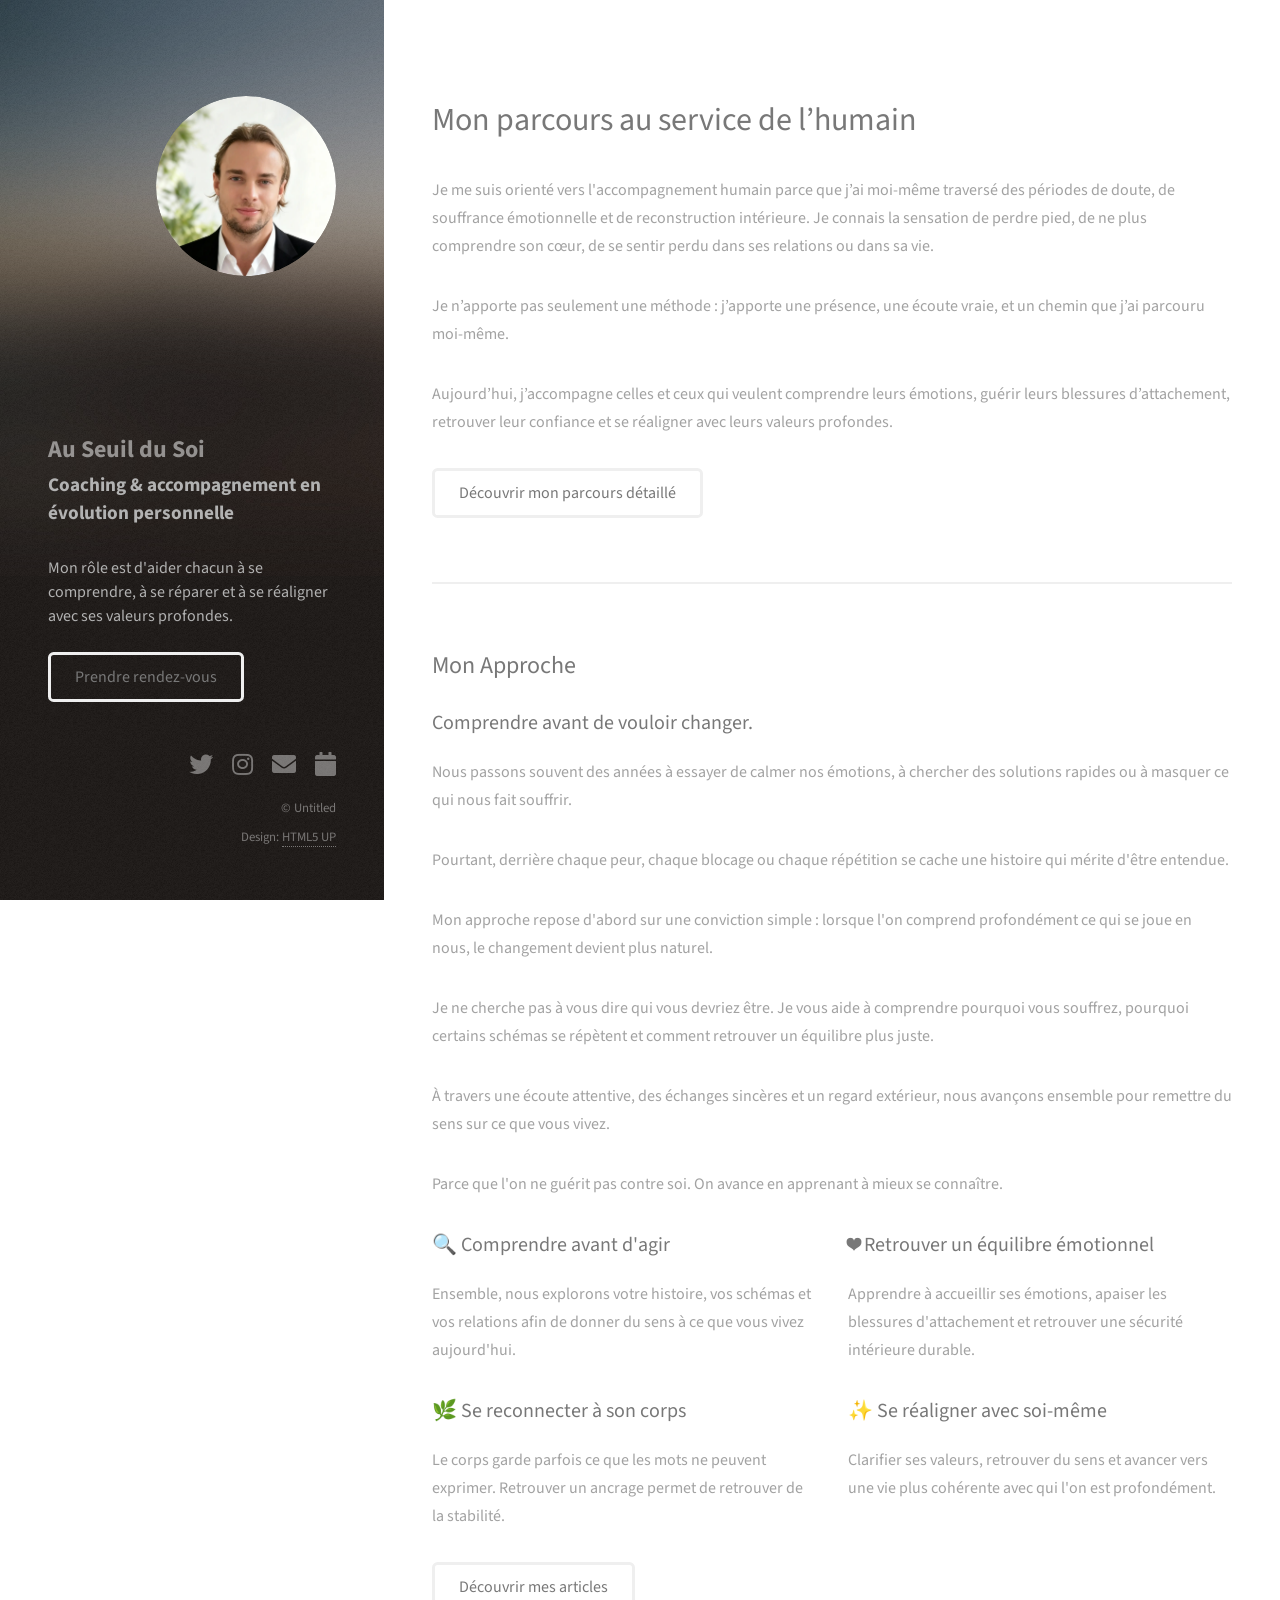
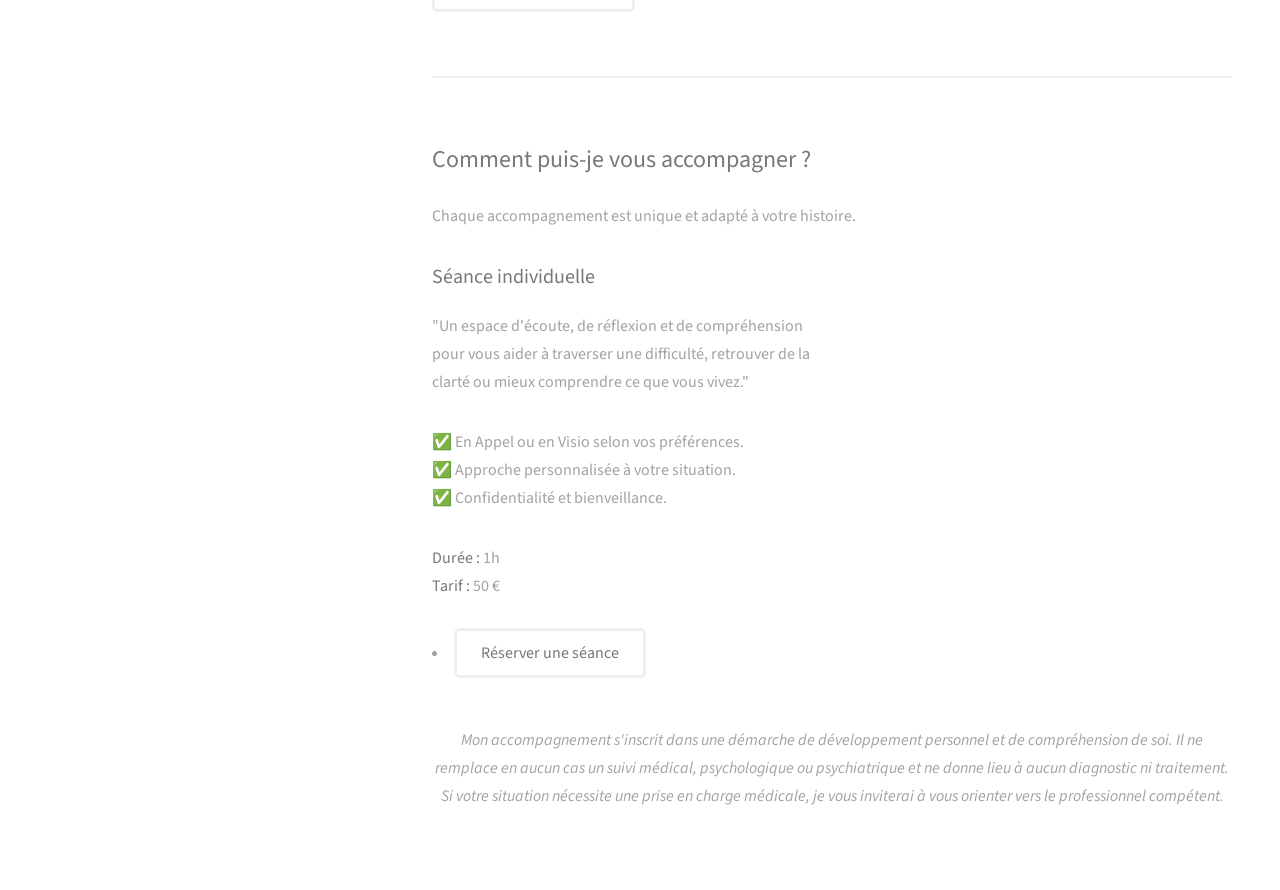
==== index.html @ 6cedde6d "Update Header" ====
<!DOCTYPE HTML>
<html>
	<head>
		<title>Strata by HTML5 UP</title>
		<meta charset="utf-8" />
		<meta name="viewport" content="width=device-width, initial-scale=1, user-scalable=no" />
		<link rel="stylesheet" href="assets/css/main.css" />
	</head>
	<body class="is-preload">

<!-- Header - Intro à gauche du site -->
<header id="header">
	<div class="inner">
		<a href="#" class="image avatar" style="border-radius: 50%; width: 180px; height: 180px; overflow: hidden;">
			<img src="images/avatar.jpg" alt="" style="width: 100%; height: 100%; object-fit: cover;" />
		</a>
	</div>

	<div>
        
        <h1 style="text-align: left; font-size: 1.50em ;font-weight: bold;">Au Seuil du Soi</h1>
		
        <p style="text-align: left; font-size: 1.20em; font-weight: bold;">Coaching & accompagnement en évolution personnelle</p>
        
        <p style="text-align: left; line-height: 1.5; font-size: 1.0em; max-width: 620px;">
            Mon rôle est d'aider chacun à se comprendre, à se réparer et à se réaligner avec ses valeurs profondes.
        </p>

        <ul class="actions" style="justify-content: flex-start;">
            <li><a href="#three" class="button special">Prendre rendez-vous</a></li>
        </ul>
    </div>
</header>

		<!-- Main -->
			<div id="main">

				<!-- One - Mon Parcours -->
					<section id="one">
						<header class="major">
							<h2>Mon parcours au service de l’humain</h2>
						</header>
						<p>
							Je me suis orienté vers l'accompagnement humain parce que j’ai moi-même traversé des périodes de doute, de souffrance émotionnelle et de reconstruction intérieure.
							Je connais la sensation de perdre pied, de ne plus comprendre son cœur, de se sentir perdu dans ses relations ou dans sa vie.
						</p>
						
						<p>
							Je n’apporte pas seulement une méthode : j’apporte une présence, une écoute vraie, et un chemin que j’ai parcouru moi-même.
						</p>
						
						<p>
							Aujourd’hui, j’accompagne celles et ceux qui veulent comprendre leurs émotions, guérir leurs blessures d’attachement, retrouver leur confiance et se réaligner avec leurs valeurs profondes.
						</p>
						
						<ul class="actions">
							<li><a href="parcours.html" class="button">Découvrir mon parcours détaillé</a></li>
						</ul>
					</section>

				<!-- Two - Mon Approche -->
					<section id="two">
						<h2>Mon Approche</h2>
						<h3>Comprendre avant de vouloir changer.</h3>
						<p>
							Nous passons souvent des années à essayer de calmer nos émotions, à chercher des solutions rapides ou à masquer ce qui nous fait souffrir.
						</p>
						<p>
							Pourtant, derrière chaque peur, chaque blocage ou chaque répétition se cache une histoire qui mérite d'être entendue.
						</p>
						<p>
							Mon approche repose d'abord sur une conviction simple : lorsque l'on comprend profondément ce qui se joue en nous, le changement devient plus naturel.
						</p>
						<p>
							Je ne cherche pas à vous dire qui vous devriez être. Je vous aide à comprendre pourquoi vous souffrez, pourquoi certains schémas se répètent et comment retrouver un équilibre plus juste.
						</p>
						<p>
							À travers une écoute attentive, des échanges sincères et un regard extérieur, nous avançons ensemble pour remettre du sens sur ce que vous vivez.			
						</p>
						<p>
							Parce que l'on ne guérit pas contre soi. On avance en apprenant à mieux se connaître.
						</p>
						<div class="row">
							<div class="col-6 col-12-xsmall">
								<h3>🔍 Comprendre avant d'agir</h3>
								<p>Ensemble, nous explorons votre histoire, vos schémas et vos relations afin de donner du sens à ce que vous vivez aujourd'hui.</p>
							</div>
							<div class="col-6 col-12-xsmall">
								<h3>❤️ Retrouver un équilibre émotionnel</h3>
								<p>Apprendre à accueillir ses émotions, apaiser les blessures d'attachement et retrouver une sécurité intérieure durable.</p>
							</div>
							<div class="col-6 col-12-xsmall">
								<h3>🌿 Se reconnecter à son corps</h3>
								<p>Le corps garde parfois ce que les mots ne peuvent exprimer. Retrouver un ancrage permet de retrouver de la stabilité.</p>
							</div>
							<div class="col-6 col-12-xsmall">
								<h3>✨ Se réaligner avec soi-même</h3>
								<p>Clarifier ses valeurs, retrouver du sens et avancer vers une vie plus cohérente avec qui l'on est profondément.</p>
							</div>
						</div>

						<ul class="actions">
							<li><a href="articles.html" class="button">Découvrir mes articles</a></li>
						</ul>
					</section>

				<!-- Three - Accompagnements -->
					<section id="three">
						<h2>Comment puis-je vous accompagner ?</h2>
						<p>
							Chaque accompagnement est unique et adapté à votre histoire.
						</p>
						
						<div class="row">
							<div class="col-6 col-12-xsmall">
								<h3>Séance individuelle</h3>
								<p>"Un espace d'écoute, de réflexion et de compréhension pour vous aider à traverser une difficulté, retrouver de la clarté ou mieux comprendre ce que vous vivez."</p>
								<p>✅ En Appel ou en Visio selon vos préférences.<br>
									✅ Approche personnalisée à votre situation.<br>
									✅ Confidentialité et bienveillance.
								</p>
								<strong>Durée :</strong> 1h<br>
								<strong>Tarif :</strong> 50 €<br><br>
								<li><a href="https://tidycal.com/christophegorsy/seance-individuelle" target="_blank" class="button special">Réserver une séance</a></li>
							</div>

						</div>

					<p style="margin-top: 3em; text-align: center;">
						<em>Mon accompagnement s'inscrit dans une démarche de développement personnel et de compréhension de soi.
							Il ne remplace en aucun cas un suivi médical, psychologique ou psychiatrique et ne donne lieu à aucun diagnostic ni traitement.
							Si votre situation nécessite une prise en charge médicale, je vous inviterai à vous orienter vers le professionnel compétent.
						</em>
					</p>
				</section>		

				<!-- Four -->
				<!--
					<section id="four">
						<h2>Elements</h2>

						<section>
							<h4>Text</h4>
							<p>This is <b>bold</b> and this is <strong>strong</strong>. This is <i>italic</i> and this is <em>emphasized</em>.
							This is <sup>superscript</sup> text and this is <sub>subscript</sub> text.
							This is <u>underlined</u> and this is code: <code>for (;;) { ... }</code>. Finally, <a href="#">this is a link</a>.</p>
							<hr />
							<header>
								<h4>Heading with a Subtitle</h4>
								<p>Lorem ipsum dolor sit amet nullam id egestas urna aliquam</p>
							</header>
							<p>Nunc lacinia ante nunc ac lobortis. Interdum adipiscing gravida odio porttitor sem non mi integer non faucibus ornare mi ut ante amet placerat aliquet. Volutpat eu sed ante lacinia sapien lorem accumsan varius montes viverra nibh in adipiscing blandit tempus accumsan.</p>
							<header>
								<h5>Heading with a Subtitle</h5>
								<p>Lorem ipsum dolor sit amet nullam id egestas urna aliquam</p>
							</header>
							<p>Nunc lacinia ante nunc ac lobortis. Interdum adipiscing gravida odio porttitor sem non mi integer non faucibus ornare mi ut ante amet placerat aliquet. Volutpat eu sed ante lacinia sapien lorem accumsan varius montes viverra nibh in adipiscing blandit tempus accumsan.</p>
							<hr />
							<h2>Heading Level 2</h2>
							<h3>Heading Level 3</h3>
							<h4>Heading Level 4</h4>
							<h5>Heading Level 5</h5>
							<h6>Heading Level 6</h6>
							<hr />
							<h5>Blockquote</h5>
							<blockquote>Fringilla nisl. Donec accumsan interdum nisi, quis tincidunt felis sagittis eget tempus euismod. Vestibulum ante ipsum primis in faucibus vestibulum. Blandit adipiscing eu felis iaculis volutpat ac adipiscing accumsan faucibus. Vestibulum ante ipsum primis in faucibus lorem ipsum dolor sit amet nullam adipiscing eu felis.</blockquote>
							<h5>Preformatted</h5>
							<pre><code>i = 0;

while (!deck.isInOrder()) {
print 'Iteration ' + i;
deck.shuffle();
i++;
}

print 'It took ' + i + ' iterations to sort the deck.';</code></pre>
						</section>

						<section>
							<h4>Lists</h4>
							<div class="row">
								<div class="col-6 col-12-xsmall">
									<h5>Unordered</h5>
									<ul>
										<li>Dolor pulvinar etiam magna etiam.</li>
										<li>Sagittis adipiscing lorem eleifend.</li>
										<li>Felis enim feugiat dolore viverra.</li>
									</ul>
									<h5>Alternate</h5>
									<ul class="alt">
										<li>Dolor pulvinar etiam magna etiam.</li>
										<li>Sagittis adipiscing lorem eleifend.</li>
										<li>Felis enim feugiat dolore viverra.</li>
									</ul>
								</div>
								<div class="col-6 col-12-xsmall">
									<h5>Ordered</h5>
									<ol>
										<li>Dolor pulvinar etiam magna etiam.</li>
										<li>Etiam vel felis at lorem sed viverra.</li>
										<li>Felis enim feugiat dolore viverra.</li>
										<li>Dolor pulvinar etiam magna etiam.</li>
										<li>Etiam vel felis at lorem sed viverra.</li>
										<li>Felis enim feugiat dolore viverra.</li>
									</ol>
									<h5>Icons</h5>
									<ul class="icons">
										<li><a href="#" class="icon brands fa-twitter"><span class="label">Twitter</span></a></li>
										<li><a href="#" class="icon brands fa-facebook-f"><span class="label">Facebook</span></a></li>
										<li><a href="#" class="icon brands fa-instagram"><span class="label">Instagram</span></a></li>
										<li><a href="#" class="icon brands fa-github"><span class="label">Github</span></a></li>
										<li><a href="#" class="icon brands fa-dribbble"><span class="label">Dribbble</span></a></li>
										<li><a href="#" class="icon brands fa-tumblr"><span class="label">Tumblr</span></a></li>
									</ul>
								</div>
							</div>
							<h5>Actions</h5>
							<ul class="actions">
								<li><a href="#" class="button primary">Default</a></li>
								<li><a href="#" class="button">Default</a></li>
							</ul>
							<ul class="actions small">
								<li><a href="#" class="button primary small">Small</a></li>
								<li><a href="#" class="button small">Small</a></li>
							</ul>
							<div class="row">
								<div class="col-6 col-12-small">
									<ul class="actions stacked">
										<li><a href="#" class="button primary">Default</a></li>
										<li><a href="#" class="button">Default</a></li>
									</ul>
								</div>
								<div class="col-6 col-12-small">
									<ul class="actions stacked">
										<li><a href="#" class="button primary small">Small</a></li>
										<li><a href="#" class="button small">Small</a></li>
									</ul>
								</div>
								<div class="col-6 col-12-small">
									<ul class="actions stacked">
										<li><a href="#" class="button primary fit">Default</a></li>
										<li><a href="#" class="button fit">Default</a></li>
									</ul>
								</div>
								<div class="col-6 col-12-small">
									<ul class="actions stacked">
										<li><a href="#" class="button primary small fit">Small</a></li>
										<li><a href="#" class="button small fit">Small</a></li>
									</ul>
								</div>
							</div>
						</section>

						<section>
							<h4>Table</h4>
							<h5>Default</h5>
							<div class="table-wrapper">
								<table>
									<thead>
										<tr>
											<th>Name</th>
											<th>Description</th>
											<th>Price</th>
										</tr>
									</thead>
									<tbody>
										<tr>
											<td>Item One</td>
											<td>Ante turpis integer aliquet porttitor.</td>
											<td>29.99</td>
										</tr>
										<tr>
											<td>Item Two</td>
											<td>Vis ac commodo adipiscing arcu aliquet.</td>
											<td>19.99</td>
										</tr>
										<tr>
											<td>Item Three</td>
											<td> Morbi faucibus arcu accumsan lorem.</td>
											<td>29.99</td>
										</tr>
										<tr>
											<td>Item Four</td>
											<td>Vitae integer tempus condimentum.</td>
											<td>19.99</td>
										</tr>
										<tr>
											<td>Item Five</td>
											<td>Ante turpis integer aliquet porttitor.</td>
											<td>29.99</td>
										</tr>
									</tbody>
									<tfoot>
										<tr>
											<td colspan="2"></td>
											<td>100.00</td>
										</tr>
									</tfoot>
								</table>
							</div>

							<h5>Alternate</h5>
							<div class="table-wrapper">
								<table class="alt">
									<thead>
										<tr>
											<th>Name</th>
											<th>Description</th>
											<th>Price</th>
										</tr>
									</thead>
									<tbody>
										<tr>
											<td>Item One</td>
											<td>Ante turpis integer aliquet porttitor.</td>
											<td>29.99</td>
										</tr>
										<tr>
											<td>Item Two</td>
											<td>Vis ac commodo adipiscing arcu aliquet.</td>
											<td>19.99</td>
										</tr>
										<tr>
											<td>Item Three</td>
											<td> Morbi faucibus arcu accumsan lorem.</td>
											<td>29.99</td>
										</tr>
										<tr>
											<td>Item Four</td>
											<td>Vitae integer tempus condimentum.</td>
											<td>19.99</td>
										</tr>
										<tr>
											<td>Item Five</td>
											<td>Ante turpis integer aliquet porttitor.</td>
											<td>29.99</td>
										</tr>
									</tbody>
									<tfoot>
										<tr>
											<td colspan="2"></td>
											<td>100.00</td>
										</tr>
									</tfoot>
								</table>
							</div>
						</section>

						<section>
							<h4>Buttons</h4>
							<ul class="actions">
								<li><a href="#" class="button primary">Primary</a></li>
								<li><a href="#" class="button">Default</a></li>
							</ul>
							<ul class="actions">
								<li><a href="#" class="button large">Large</a></li>
								<li><a href="#" class="button">Default</a></li>
								<li><a href="#" class="button small">Small</a></li>
							</ul>
							<ul class="actions fit">
								<li><a href="#" class="button primary fit">Fit</a></li>
								<li><a href="#" class="button fit">Fit</a></li>
							</ul>
							<ul class="actions fit small">
								<li><a href="#" class="button primary fit small">Fit + Small</a></li>
								<li><a href="#" class="button fit small">Fit + Small</a></li>
							</ul>
							<ul class="actions">
								<li><a href="#" class="button primary icon solid fa-download">Icon</a></li>
								<li><a href="#" class="button icon solid fa-download">Icon</a></li>
							</ul>
							<ul class="actions">
								<li><span class="button primary disabled">Primary</span></li>
								<li><span class="button disabled">Default</span></li>
							</ul>
						</section>

						<section>
							<h4>Form</h4>
							<form method="post" action="#">
								<div class="row gtr-uniform gtr-50">
									<div class="col-6 col-12-xsmall">
										<input type="text" name="demo-name" id="demo-name" value="" placeholder="Name" />
									</div>
									<div class="col-6 col-12-xsmall">
										<input type="email" name="demo-email" id="demo-email" value="" placeholder="Email" />
									</div>
									<div class="col-12">
										<select name="demo-category" id="demo-category">
											<option value="">- Category -</option>
											<option value="1">Manufacturing</option>
											<option value="1">Shipping</option>
											<option value="1">Administration</option>
											<option value="1">Human Resources</option>
										</select>
									</div>
									<div class="col-4 col-12-small">
										<input type="radio" id="demo-priority-low" name="demo-priority" checked>
										<label for="demo-priority-low">Low Priority</label>
									</div>
									<div class="col-4 col-12-small">
										<input type="radio" id="demo-priority-normal" name="demo-priority">
										<label for="demo-priority-normal">Normal Priority</label>
									</div>
									<div class="col-4 col-12-small">
										<input type="radio" id="demo-priority-high" name="demo-priority">
										<label for="demo-priority-high">High Priority</label>
									</div>
									<div class="col-6 col-12-small">
										<input type="checkbox" id="demo-copy" name="demo-copy">
										<label for="demo-copy">Email me a copy of this message</label>
									</div>
									<div class="col-6 col-12-small">
										<input type="checkbox" id="demo-human" name="demo-human" checked>
										<label for="demo-human">I am a human and not a robot</label>
									</div>
									<div class="col-12">
										<textarea name="demo-message" id="demo-message" placeholder="Enter your message" rows="6"></textarea>
									</div>
									<div class="col-12">
										<ul class="actions">
											<li><input type="submit" value="Send Message" class="primary" /></li>
											<li><input type="reset" value="Reset" /></li>
										</ul>
									</div>
								</div>
							</form>
						</section>

						<section>
							<h4>Image</h4>
							<h5>Fit</h5>
							<div class="box alt">
								<div class="row gtr-50 gtr-uniform">
									<div class="col-12"><span class="image fit"><img src="images/fulls/05.jpg" alt="" /></span></div>
									<div class="col-4"><span class="image fit"><img src="images/thumbs/01.jpg" alt="" /></span></div>
									<div class="col-4"><span class="image fit"><img src="images/thumbs/02.jpg" alt="" /></span></div>
									<div class="col-4"><span class="image fit"><img src="images/thumbs/03.jpg" alt="" /></span></div>
									<div class="col-4"><span class="image fit"><img src="images/thumbs/04.jpg" alt="" /></span></div>
									<div class="col-4"><span class="image fit"><img src="images/thumbs/05.jpg" alt="" /></span></div>
									<div class="col-4"><span class="image fit"><img src="images/thumbs/06.jpg" alt="" /></span></div>
									<div class="col-4"><span class="image fit"><img src="images/thumbs/03.jpg" alt="" /></span></div>
									<div class="col-4"><span class="image fit"><img src="images/thumbs/02.jpg" alt="" /></span></div>
									<div class="col-4"><span class="image fit"><img src="images/thumbs/01.jpg" alt="" /></span></div>
								</div>
							</div>
							<h5>Left &amp; Right</h5>
							<p><span class="image left"><img src="images/avatar.jpg" alt="" /></span>Fringilla nisl. Donec accumsan interdum nisi, quis tincidunt felis sagittis eget. tempus euismod. Vestibulum ante ipsum primis in faucibus vestibulum. Blandit adipiscing eu felis iaculis volutpat ac adipiscing accumsan eu faucibus. Integer ac pellentesque praesent tincidunt felis sagittis eget. tempus euismod. Vestibulum ante ipsum primis in faucibus vestibulum. Blandit adipiscing eu felis iaculis volutpat ac adipiscing accumsan eu faucibus. Integer ac pellentesque praesent. Donec accumsan interdum nisi, quis tincidunt felis sagittis eget. tempus euismod. Vestibulum ante ipsum primis in faucibus vestibulum. Blandit adipiscing eu felis iaculis volutpat ac adipiscing accumsan eu faucibus. Integer ac pellentesque praesent tincidunt felis sagittis eget. tempus euismod. Vestibulum ante ipsum primis in faucibus vestibulum. Blandit adipiscing eu felis iaculis volutpat ac adipiscing accumsan eu faucibus. Integer ac pellentesque praesent.</p>
							<p><span class="image right"><img src="images/avatar.jpg" alt="" /></span>Fringilla nisl. Donec accumsan interdum nisi, quis tincidunt felis sagittis eget. tempus euismod. Vestibulum ante ipsum primis in faucibus vestibulum. Blandit adipiscing eu felis iaculis volutpat ac adipiscing accumsan eu faucibus. Integer ac pellentesque praesent tincidunt felis sagittis eget. tempus euismod. Vestibulum ante ipsum primis in faucibus vestibulum. Blandit adipiscing eu felis iaculis volutpat ac adipiscing accumsan eu faucibus. Integer ac pellentesque praesent. Donec accumsan interdum nisi, quis tincidunt felis sagittis eget. tempus euismod. Vestibulum ante ipsum primis in faucibus vestibulum. Blandit adipiscing eu felis iaculis volutpat ac adipiscing accumsan eu faucibus. Integer ac pellentesque praesent tincidunt felis sagittis eget. tempus euismod. Vestibulum ante ipsum primis in faucibus vestibulum. Blandit adipiscing eu felis iaculis volutpat ac adipiscing accumsan eu faucibus. Integer ac pellentesque praesent.</p>
						</section>

					</section>
				-->

			</div>

		<!-- Footer -->
			<footer id="footer">
				<div class="inner">
					<ul class="icons">
						<li><a href="#" class="icon brands fa-twitter"><span class="label">Twitter</span></a></li>
						<li><a href="https://www.instagram.com/auseuildusoi" target="_blank" class="icon brands fa-instagram"><span class="label">Instagram</span></a></li>
						<li><a href="mailto:christophe.gorsy@outlook.com" class="icon solid fa-envelope"><span class="label">Email</span></a></li>
						<li><a href="https://tidycal.com/christophegorsy/seance-individuelle" target="_blank" class="icon solid fa-calendar"><span class="label">Réserver</span></a></li>
					</ul>
					<ul class="copyright">
						<li>&copy; Untitled</li><li>Design: <a href="http://html5up.net">HTML5 UP</a></li>
					</ul>
				</div>
			</footer>

		<!-- Scripts -->
			<script src="assets/js/jquery.min.js"></script>
			<script src="assets/js/jquery.poptrox.min.js"></script>
			<script src="assets/js/browser.min.js"></script>
			<script src="assets/js/breakpoints.min.js"></script>
			<script src="assets/js/util.js"></script>
			<script src="assets/js/main.js"></script>

	</body>
</html>
---- assets/css/main.css ----
@import url("fontawesome-all.min.css");
@import url("https://fonts.googleapis.com/css?family=Source+Sans+Pro:400,400italic");

/*
	Strata by HTML5 UP
	html5up.net | @ajlkn
	Free for personal and commercial use under the CCA 3.0 license (html5up.net/license)
*/

html, body, div, span, applet, object,
iframe, h1, h2, h3, h4, h5, h6, p, blockquote,
pre, a, abbr, acronym, address, big, cite,
code, del, dfn, em, img, ins, kbd, q, s, samp,
small, strike, strong, sub, sup, tt, var, b,
u, i, center, dl, dt, dd, ol, ul, li, fieldset,
form, label, legend, table, caption, tbody,
tfoot, thead, tr, th, td, article, aside,
canvas, details, embed, figure, figcaption,
footer, header, hgroup, menu, nav, output, ruby,
section, summary, time, mark, audio, video {
	margin: 0;
	padding: 0;
	border: 0;
	font-size: 100%;
	font: inherit;
	vertical-align: baseline;}

article, aside, details, figcaption, figure,
footer, header, hgroup, menu, nav, section {
	display: block;}

body {
	line-height: 1;
}

ol, ul {
	list-style: none;
}

blockquote, q {
	quotes: none;
}

	blockquote:before, blockquote:after, q:before, q:after {
		content: '';
		content: none;
	}

table {
	border-collapse: collapse;
	border-spacing: 0;
}

body {
	-webkit-text-size-adjust: none;
}

mark {
	background-color: transparent;
	color: inherit;
}

input::-moz-focus-inner {
	border: 0;
	padding: 0;
}

input, select, textarea {
	-moz-appearance: none;
	-webkit-appearance: none;
	-ms-appearance: none;
	appearance: none;
}

/* Basic */

	html {
		box-sizing: border-box;
	}

	*, *:before, *:after {
		box-sizing: inherit;
	}

	body {
		background: #fff;
	}

		body.is-preload *, body.is-preload *:before, body.is-preload *:after {
			-moz-animation: none !important;
			-webkit-animation: none !important;
			-ms-animation: none !important;
			animation: none !important;
			-moz-transition: none !important;
			-webkit-transition: none !important;
			-ms-transition: none !important;
			transition: none !important;
		}

	body, input, select, textarea {
		color: #a2a2a2;
		font-family: "Source Sans Pro", Helvetica, sans-serif;
		font-size: 16pt;
		font-weight: 400;
		line-height: 1.75em;
	}

	a {
		-moz-transition: color 0.2s ease-in-out, border-color 0.2s ease-in-out;
		-webkit-transition: color 0.2s ease-in-out, border-color 0.2s ease-in-out;
		-ms-transition: color 0.2s ease-in-out, border-color 0.2s ease-in-out;
		transition: color 0.2s ease-in-out, border-color 0.2s ease-in-out;
		border-bottom: dotted 1px;
		color: #49bf9d;
		text-decoration: none;
	}

		a:hover {
			border-bottom-color: transparent;
			color: #49bf9d !important;
			text-decoration: none;
		}

	strong, b {
		color: #787878;
		font-weight: 400;
	}

	em, i {
		font-style: italic;
	}

	p {
		margin: 0 0 2em 0;
	}

	h1, h2, h3, h4, h5, h6 {
		color: #787878;
		font-weight: 400;
		line-height: 1em;
		margin: 0 0 1em 0;
	}

		h1 a, h2 a, h3 a, h4 a, h5 a, h6 a {
			color: inherit;
			text-decoration: none;
		}

	h1 {
		font-size: 2em;
		line-height: 1.5em;
	}

	h2 {
		font-size: 1.5em;
		line-height: 1.5em;
	}

	h3 {
		font-size: 1.25em;
		line-height: 1.5em;
	}

	h4 {
		font-size: 1.1em;
		line-height: 1.5em;
	}

	h5 {
		font-size: 0.9em;
		line-height: 1.5em;
	}

	h6 {
		font-size: 0.7em;
		line-height: 1.5em;
	}

	sub {
		font-size: 0.8em;
		position: relative;
		top: 0.5em;
	}

	sup {
		font-size: 0.8em;
		position: relative;
		top: -0.5em;
	}

	hr {
		border: 0;
		border-bottom: solid 2px #efefef;
		margin: 2em 0;
	}

		hr.major {
			margin: 3em 0;
		}

	blockquote {
		border-left: solid 6px #efefef;
		font-style: italic;
		margin: 0 0 2em 0;
		padding: 0.5em 0 0.5em 1.5em;
	}

	code {
		background: #f7f7f7;
		border-radius: 0.35em;
		border: solid 2px #efefef;
		font-family: "Courier New", monospace;
		font-size: 0.9em;
		margin: 0 0.25em;
		padding: 0.25em 0.65em;
	}

	pre {
		-webkit-overflow-scrolling: touch;
		font-family: "Courier New", monospace;
		font-size: 0.9em;
		margin: 0 0 2em 0;
	}

		pre code {
			display: block;
			line-height: 1.75em;
			padding: 1em 1.5em;
			overflow-x: auto;
		}

	.align-left {
		text-align: left;
	}

	.align-center {
		text-align: center;
	}

	.align-right {
		text-align: right;
	}

/* Container */

	.container {
		margin: 0 auto;
		max-width: calc(100% - 4em);
		width: 100%;
	}

		.container.xsmall {
			width: 25%;
		}

		.container.small {
			width: 50%;
		}

		.container.medium {
			width: 75%;
		}

		.container.large {
			width: 125%;
		}

		.container.xlarge {
			width: 150%;
		}

		.container.max {
			width: 100%;
		}

		@media screen and (max-width: 980px) {

			.container {
				width: 100% !important;
				max-width: 100% !important;
			}

		}

		@media screen and (max-width: 480px) {

			.container {
				max-width: calc(100% - 3em);
			}

		}

/* Row */

	.row {
		display: flex;
		flex-wrap: wrap;
		box-sizing: border-box;
		align-items: stretch;
	}

		.row > * {
			box-sizing: border-box;
		}

		.row.gtr-uniform > * > :last-child {
			margin-bottom: 0;
		}

		.row.aln-left {
			justify-content: flex-start;
		}

		.row.aln-center {
			justify-content: center;
		}

		.row.aln-right {
			justify-content: flex-end;
		}

		.row.aln-top {
			align-items: flex-start;
		}

		.row.aln-middle {
			align-items: center;
		}

		.row.aln-bottom {
			align-items: flex-end;
		}

		.row > .imp {
			order: -1;
		}

		.row > .col-1 {
			width: 8.33333%;
		}

		.row > .off-1 {
			margin-left: 8.33333%;
		}

		.row > .col-2 {
			width: 16.66667%;
		}

		.row > .off-2 {
			margin-left: 16.66667%;
		}

		.row > .col-3 {
			width: 25%;
		}

		.row > .off-3 {
			margin-left: 25%;
		}

		.row > .col-4 {
			width: 33.33333%;
		}

		.row > .off-4 {
			margin-left: 33.33333%;
		}

		.row > .col-5 {
			width: 41.66667%;
		}

		.row > .off-5 {
			margin-left: 41.66667%;
		}

		.row > .col-6 {
			width: 50%;
		}

		.row > .off-6 {
			margin-left: 50%;
		}

		.row > .col-7 {
			width: 58.33333%;
		}

		.row > .off-7 {
			margin-left: 58.33333%;
		}

		.row > .col-8 {
			width: 66.66667%;
		}

		.row > .off-8 {
			margin-left: 66.66667%;
		}

		.row > .col-9 {
			width: 75%;
		}

		.row > .off-9 {
			margin-left: 75%;
		}

		.row > .col-10 {
			width: 83.33333%;
		}

		.row > .off-10 {
			margin-left: 83.33333%;
		}

		.row > .col-11 {
			width: 91.66667%;
		}

		.row > .off-11 {
			margin-left: 91.66667%;
		}

		.row > .col-12 {
			width: 100%;
		}

		.row > .off-12 {
			margin-left: 100%;
		}

		.row.gtr-0 {
			margin-top: 0;
			margin-left: 0em;
		}

			.row.gtr-0 > * {
				padding: 0 0 0 0em;
			}

			.row.gtr-0.gtr-uniform {
				margin-top: 0em;
			}

				.row.gtr-0.gtr-uniform > * {
					padding-top: 0em;
				}

		.row.gtr-25 {
			margin-top: 0;
			margin-left: -0.625em;
		}

			.row.gtr-25 > * {
				padding: 0 0 0 0.625em;
			}

			.row.gtr-25.gtr-uniform {
				margin-top: -0.625em;
			}

				.row.gtr-25.gtr-uniform > * {
					padding-top: 0.625em;
				}

		.row.gtr-50 {
			margin-top: 0;
			margin-left: -1.25em;
		}

			.row.gtr-50 > * {
				padding: 0 0 0 1.25em;
			}

			.row.gtr-50.gtr-uniform {
				margin-top: -1.25em;
			}

				.row.gtr-50.gtr-uniform > * {
					padding-top: 1.25em;
				}

		.row {
			margin-top: 0;
			margin-left: -2.5em;
		}

			.row > * {
				padding: 0 0 0 2.5em;
			}

			.row.gtr-uniform {
				margin-top: -2.5em;
			}

				.row.gtr-uniform > * {
					padding-top: 2.5em;
				}

		.row.gtr-150 {
			margin-top: 0;
			margin-left: -3.75em;
		}

			.row.gtr-150 > * {
				padding: 0 0 0 3.75em;
			}

			.row.gtr-150.gtr-uniform {
				margin-top: -3.75em;
			}

				.row.gtr-150.gtr-uniform > * {
					padding-top: 3.75em;
				}

		.row.gtr-200 {
			margin-top: 0;
			margin-left: -5em;
		}

			.row.gtr-200 > * {
				padding: 0 0 0 5em;
			}

			.row.gtr-200.gtr-uniform {
				margin-top: -5em;
			}

				.row.gtr-200.gtr-uniform > * {
					padding-top: 5em;
				}

		@media screen and (max-width: 1800px) {

			.row {
				display: flex;
				flex-wrap: wrap;
				box-sizing: border-box;
				align-items: stretch;
			}

				.row > * {
					box-sizing: border-box;
				}

				.row.gtr-uniform > * > :last-child {
					margin-bottom: 0;
				}

				.row.aln-left {
					justify-content: flex-start;
				}

				.row.aln-center {
					justify-content: center;
				}

				.row.aln-right {
					justify-content: flex-end;
				}

				.row.aln-top {
					align-items: flex-start;
				}

				.row.aln-middle {
					align-items: center;
				}

				.row.aln-bottom {
					align-items: flex-end;
				}

				.row > .imp-xlarge {
					order: -1;
				}

				.row > .col-1-xlarge {
					width: 8.33333%;
				}

				.row > .off-1-xlarge {
					margin-left: 8.33333%;
				}

				.row > .col-2-xlarge {
					width: 16.66667%;
				}

				.row > .off-2-xlarge {
					margin-left: 16.66667%;
				}

				.row > .col-3-xlarge {
					width: 25%;
				}

				.row > .off-3-xlarge {
					margin-left: 25%;
				}

				.row > .col-4-xlarge {
					width: 33.33333%;
				}

				.row > .off-4-xlarge {
					margin-left: 33.33333%;
				}

				.row > .col-5-xlarge {
					width: 41.66667%;
				}

				.row > .off-5-xlarge {
					margin-left: 41.66667%;
				}

				.row > .col-6-xlarge {
					width: 50%;
				}

				.row > .off-6-xlarge {
					margin-left: 50%;
				}

				.row > .col-7-xlarge {
					width: 58.33333%;
				}

				.row > .off-7-xlarge {
					margin-left: 58.33333%;
				}

				.row > .col-8-xlarge {
					width: 66.66667%;
				}

				.row > .off-8-xlarge {
					margin-left: 66.66667%;
				}

				.row > .col-9-xlarge {
					width: 75%;
				}

				.row > .off-9-xlarge {
					margin-left: 75%;
				}

				.row > .col-10-xlarge {
					width: 83.33333%;
				}

				.row > .off-10-xlarge {
					margin-left: 83.33333%;
				}

				.row > .col-11-xlarge {
					width: 91.66667%;
				}

				.row > .off-11-xlarge {
					margin-left: 91.66667%;
				}

				.row > .col-12-xlarge {
					width: 100%;
				}

				.row > .off-12-xlarge {
					margin-left: 100%;
				}

				.row.gtr-0 {
					margin-top: 0;
					margin-left: 0em;
				}

					.row.gtr-0 > * {
						padding: 0 0 0 0em;
					}

					.row.gtr-0.gtr-uniform {
						margin-top: 0em;
					}

						.row.gtr-0.gtr-uniform > * {
							padding-top: 0em;
						}

				.row.gtr-25 {
					margin-top: 0;
					margin-left: -0.625em;
				}

					.row.gtr-25 > * {
						padding: 0 0 0 0.625em;
					}

					.row.gtr-25.gtr-uniform {
						margin-top: -0.625em;
					}

						.row.gtr-25.gtr-uniform > * {
							padding-top: 0.625em;
						}

				.row.gtr-50 {
					margin-top: 0;
					margin-left: -1.25em;
				}

					.row.gtr-50 > * {
						padding: 0 0 0 1.25em;
					}

					.row.gtr-50.gtr-uniform {
						margin-top: -1.25em;
					}

						.row.gtr-50.gtr-uniform > * {
							padding-top: 1.25em;
						}

				.row {
					margin-top: 0;
					margin-left: -2.5em;
				}

					.row > * {
						padding: 0 0 0 2.5em;
					}

					.row.gtr-uniform {
						margin-top: -2.5em;
					}

						.row.gtr-uniform > * {
							padding-top: 2.5em;
						}

				.row.gtr-150 {
					margin-top: 0;
					margin-left: -3.75em;
				}

					.row.gtr-150 > * {
						padding: 0 0 0 3.75em;
					}

					.row.gtr-150.gtr-uniform {
						margin-top: -3.75em;
					}

						.row.gtr-150.gtr-uniform > * {
							padding-top: 3.75em;
						}

				.row.gtr-200 {
					margin-top: 0;
					margin-left: -5em;
				}

					.row.gtr-200 > * {
						padding: 0 0 0 5em;
					}

					.row.gtr-200.gtr-uniform {
						margin-top: -5em;
					}

						.row.gtr-200.gtr-uniform > * {
							padding-top: 5em;
						}

		}

		@media screen and (max-width: 1280px) {

			.row {
				display: flex;
				flex-wrap: wrap;
				box-sizing: border-box;
				align-items: stretch;
			}

				.row > * {
					box-sizing: border-box;
				}

				.row.gtr-uniform > * > :last-child {
					margin-bottom: 0;
				}

				.row.aln-left {
					justify-content: flex-start;
				}

				.row.aln-center {
					justify-content: center;
				}

				.row.aln-right {
					justify-content: flex-end;
				}

				.row.aln-top {
					align-items: flex-start;
				}

				.row.aln-middle {
					align-items: center;
				}

				.row.aln-bottom {
					align-items: flex-end;
				}

				.row > .imp-large {
					order: -1;
				}

				.row > .col-1-large {
					width: 8.33333%;
				}

				.row > .off-1-large {
					margin-left: 8.33333%;
				}

				.row > .col-2-large {
					width: 16.66667%;
				}

				.row > .off-2-large {
					margin-left: 16.66667%;
				}

				.row > .col-3-large {
					width: 25%;
				}

				.row > .off-3-large {
					margin-left: 25%;
				}

				.row > .col-4-large {
					width: 33.33333%;
				}

				.row > .off-4-large {
					margin-left: 33.33333%;
				}

				.row > .col-5-large {
					width: 41.66667%;
				}

				.row > .off-5-large {
					margin-left: 41.66667%;
				}

				.row > .col-6-large {
					width: 50%;
				}

				.row > .off-6-large {
					margin-left: 50%;
				}

				.row > .col-7-large {
					width: 58.33333%;
				}

				.row > .off-7-large {
					margin-left: 58.33333%;
				}

				.row > .col-8-large {
					width: 66.66667%;
				}

				.row > .off-8-large {
					margin-left: 66.66667%;
				}

				.row > .col-9-large {
					width: 75%;
				}

				.row > .off-9-large {
					margin-left: 75%;
				}

				.row > .col-10-large {
					width: 83.33333%;
				}

				.row > .off-10-large {
					margin-left: 83.33333%;
				}

				.row > .col-11-large {
					width: 91.66667%;
				}

				.row > .off-11-large {
					margin-left: 91.66667%;
				}

				.row > .col-12-large {
					width: 100%;
				}

				.row > .off-12-large {
					margin-left: 100%;
				}

				.row.gtr-0 {
					margin-top: 0;
					margin-left: 0em;
				}

					.row.gtr-0 > * {
						padding: 0 0 0 0em;
					}

					.row.gtr-0.gtr-uniform {
						margin-top: 0em;
					}

						.row.gtr-0.gtr-uniform > * {
							padding-top: 0em;
						}

				.row.gtr-25 {
					margin-top: 0;
					margin-left: -0.5em;
				}

					.row.gtr-25 > * {
						padding: 0 0 0 0.5em;
					}

					.row.gtr-25.gtr-uniform {
						margin-top: -0.5em;
					}

						.row.gtr-25.gtr-uniform > * {
							padding-top: 0.5em;
						}

				.row.gtr-50 {
					margin-top: 0;
					margin-left: -1em;
				}

					.row.gtr-50 > * {
						padding: 0 0 0 1em;
					}

					.row.gtr-50.gtr-uniform {
						margin-top: -1em;
					}

						.row.gtr-50.gtr-uniform > * {
							padding-top: 1em;
						}

				.row {
					margin-top: 0;
					margin-left: -2em;
				}

					.row > * {
						padding: 0 0 0 2em;
					}

					.row.gtr-uniform {
						margin-top: -2em;
					}

						.row.gtr-uniform > * {
							padding-top: 2em;
						}

				.row.gtr-150 {
					margin-top: 0;
					margin-left: -3em;
				}

					.row.gtr-150 > * {
						padding: 0 0 0 3em;
					}

					.row.gtr-150.gtr-uniform {
						margin-top: -3em;
					}

						.row.gtr-150.gtr-uniform > * {
							padding-top: 3em;
						}

				.row.gtr-200 {
					margin-top: 0;
					margin-left: -4em;
				}

					.row.gtr-200 > * {
						padding: 0 0 0 4em;
					}

					.row.gtr-200.gtr-uniform {
						margin-top: -4em;
					}

						.row.gtr-200.gtr-uniform > * {
							padding-top: 4em;
						}

		}

		@media screen and (max-width: 980px) {

			.row {
				display: flex;
				flex-wrap: wrap;
				box-sizing: border-box;
				align-items: stretch;
			}

				.row > * {
					box-sizing: border-box;
				}

				.row.gtr-uniform > * > :last-child {
					margin-bottom: 0;
				}

				.row.aln-left {
					justify-content: flex-start;
				}

				.row.aln-center {
					justify-content: center;
				}

				.row.aln-right {
					justify-content: flex-end;
				}

				.row.aln-top {
					align-items: flex-start;
				}

				.row.aln-middle {
					align-items: center;
				}

				.row.aln-bottom {
					align-items: flex-end;
				}

				.row > .imp-medium {
					order: -1;
				}

				.row > .col-1-medium {
					width: 8.33333%;
				}

				.row > .off-1-medium {
					margin-left: 8.33333%;
				}

				.row > .col-2-medium {
					width: 16.66667%;
				}

				.row > .off-2-medium {
					margin-left: 16.66667%;
				}

				.row > .col-3-medium {
					width: 25%;
				}

				.row > .off-3-medium {
					margin-left: 25%;
				}

				.row > .col-4-medium {
					width: 33.33333%;
				}

				.row > .off-4-medium {
					margin-left: 33.33333%;
				}

				.row > .col-5-medium {
					width: 41.66667%;
				}

				.row > .off-5-medium {
					margin-left: 41.66667%;
				}

				.row > .col-6-medium {
					width: 50%;
				}

				.row > .off-6-medium {
					margin-left: 50%;
				}

				.row > .col-7-medium {
					width: 58.33333%;
				}

				.row > .off-7-medium {
					margin-left: 58.33333%;
				}

				.row > .col-8-medium {
					width: 66.66667%;
				}

				.row > .off-8-medium {
					margin-left: 66.66667%;
				}

				.row > .col-9-medium {
					width: 75%;
				}

				.row > .off-9-medium {
					margin-left: 75%;
				}

				.row > .col-10-medium {
					width: 83.33333%;
				}

				.row > .off-10-medium {
					margin-left: 83.33333%;
				}

				.row > .col-11-medium {
					width: 91.66667%;
				}

				.row > .off-11-medium {
					margin-left: 91.66667%;
				}

				.row > .col-12-medium {
					width: 100%;
				}

				.row > .off-12-medium {
					margin-left: 100%;
				}

				.row.gtr-0 {
					margin-top: 0;
					margin-left: 0em;
				}

					.row.gtr-0 > * {
						padding: 0 0 0 0em;
					}

					.row.gtr-0.gtr-uniform {
						margin-top: 0em;
					}

						.row.gtr-0.gtr-uniform > * {
							padding-top: 0em;
						}

				.row.gtr-25 {
					margin-top: 0;
					margin-left: -0.5em;
				}

					.row.gtr-25 > * {
						padding: 0 0 0 0.5em;
					}

					.row.gtr-25.gtr-uniform {
						margin-top: -0.5em;
					}

						.row.gtr-25.gtr-uniform > * {
							padding-top: 0.5em;
						}

				.row.gtr-50 {
					margin-top: 0;
					margin-left: -1em;
				}

					.row.gtr-50 > * {
						padding: 0 0 0 1em;
					}

					.row.gtr-50.gtr-uniform {
						margin-top: -1em;
					}

						.row.gtr-50.gtr-uniform > * {
							padding-top: 1em;
						}

				.row {
					margin-top: 0;
					margin-left: -2em;
				}

					.row > * {
						padding: 0 0 0 2em;
					}

					.row.gtr-uniform {
						margin-top: -2em;
					}

						.row.gtr-uniform > * {
							padding-top: 2em;
						}

				.row.gtr-150 {
					margin-top: 0;
					margin-left: -3em;
				}

					.row.gtr-150 > * {
						padding: 0 0 0 3em;
					}

					.row.gtr-150.gtr-uniform {
						margin-top: -3em;
					}

						.row.gtr-150.gtr-uniform > * {
							padding-top: 3em;
						}

				.row.gtr-200 {
					margin-top: 0;
					margin-left: -4em;
				}

					.row.gtr-200 > * {
						padding: 0 0 0 4em;
					}

					.row.gtr-200.gtr-uniform {
						margin-top: -4em;
					}

						.row.gtr-200.gtr-uniform > * {
							padding-top: 4em;
						}

		}

		@media screen and (max-width: 736px) {

			.row {
				display: flex;
				flex-wrap: wrap;
				box-sizing: border-box;
				align-items: stretch;
			}

				.row > * {
					box-sizing: border-box;
				}

				.row.gtr-uniform > * > :last-child {
					margin-bottom: 0;
				}

				.row.aln-left {
					justify-content: flex-start;
				}

				.row.aln-center {
					justify-content: center;
				}

				.row.aln-right {
					justify-content: flex-end;
				}

				.row.aln-top {
					align-items: flex-start;
				}

				.row.aln-middle {
					align-items: center;
				}

				.row.aln-bottom {
					align-items: flex-end;
				}

				.row > .imp-small {
					order: -1;
				}

				.row > .col-1-small {
					width: 8.33333%;
				}

				.row > .off-1-small {
					margin-left: 8.33333%;
				}

				.row > .col-2-small {
					width: 16.66667%;
				}

				.row > .off-2-small {
					margin-left: 16.66667%;
				}

				.row > .col-3-small {
					width: 25%;
				}

				.row > .off-3-small {
					margin-left: 25%;
				}

				.row > .col-4-small {
					width: 33.33333%;
				}

				.row > .off-4-small {
					margin-left: 33.33333%;
				}

				.row > .col-5-small {
					width: 41.66667%;
				}

				.row > .off-5-small {
					margin-left: 41.66667%;
				}

				.row > .col-6-small {
					width: 50%;
				}

				.row > .off-6-small {
					margin-left: 50%;
				}

				.row > .col-7-small {
					width: 58.33333%;
				}

				.row > .off-7-small {
					margin-left: 58.33333%;
				}

				.row > .col-8-small {
					width: 66.66667%;
				}

				.row > .off-8-small {
					margin-left: 66.66667%;
				}

				.row > .col-9-small {
					width: 75%;
				}

				.row > .off-9-small {
					margin-left: 75%;
				}

				.row > .col-10-small {
					width: 83.33333%;
				}

				.row > .off-10-small {
					margin-left: 83.33333%;
				}

				.row > .col-11-small {
					width: 91.66667%;
				}

				.row > .off-11-small {
					margin-left: 91.66667%;
				}

				.row > .col-12-small {
					width: 100%;
				}

				.row > .off-12-small {
					margin-left: 100%;
				}

				.row.gtr-0 {
					margin-top: 0;
					margin-left: 0em;
				}

					.row.gtr-0 > * {
						padding: 0 0 0 0em;
					}

					.row.gtr-0.gtr-uniform {
						margin-top: 0em;
					}

						.row.gtr-0.gtr-uniform > * {
							padding-top: 0em;
						}

				.row.gtr-25 {
					margin-top: 0;
					margin-left: -0.375em;
				}

					.row.gtr-25 > * {
						padding: 0 0 0 0.375em;
					}

					.row.gtr-25.gtr-uniform {
						margin-top: -0.375em;
					}

						.row.gtr-25.gtr-uniform > * {
							padding-top: 0.375em;
						}

				.row.gtr-50 {
					margin-top: 0;
					margin-left: -0.75em;
				}

					.row.gtr-50 > * {
						padding: 0 0 0 0.75em;
					}

					.row.gtr-50.gtr-uniform {
						margin-top: -0.75em;
					}

						.row.gtr-50.gtr-uniform > * {
							padding-top: 0.75em;
						}

				.row {
					margin-top: 0;
					margin-left: -1.5em;
				}

					.row > * {
						padding: 0 0 0 1.5em;
					}

					.row.gtr-uniform {
						margin-top: -1.5em;
					}

						.row.gtr-uniform > * {
							padding-top: 1.5em;
						}

				.row.gtr-150 {
					margin-top: 0;
					margin-left: -2.25em;
				}

					.row.gtr-150 > * {
						padding: 0 0 0 2.25em;
					}

					.row.gtr-150.gtr-uniform {
						margin-top: -2.25em;
					}

						.row.gtr-150.gtr-uniform > * {
							padding-top: 2.25em;
						}

				.row.gtr-200 {
					margin-top: 0;
					margin-left: -3em;
				}

					.row.gtr-200 > * {
						padding: 0 0 0 3em;
					}

					.row.gtr-200.gtr-uniform {
						margin-top: -3em;
					}

						.row.gtr-200.gtr-uniform > * {
							padding-top: 3em;
						}

		}

		@media screen and (max-width: 480px) {

			.row {
				display: flex;
				flex-wrap: wrap;
				box-sizing: border-box;
				align-items: stretch;
			}

				.row > * {
					box-sizing: border-box;
				}

				.row.gtr-uniform > * > :last-child {
					margin-bottom: 0;
				}

				.row.aln-left {
					justify-content: flex-start;
				}

				.row.aln-center {
					justify-content: center;
				}

				.row.aln-right {
					justify-content: flex-end;
				}

				.row.aln-top {
					align-items: flex-start;
				}

				.row.aln-middle {
					align-items: center;
				}

				.row.aln-bottom {
					align-items: flex-end;
				}

				.row > .imp-xsmall {
					order: -1;
				}

				.row > .col-1-xsmall {
					width: 8.33333%;
				}

				.row > .off-1-xsmall {
					margin-left: 8.33333%;
				}

				.row > .col-2-xsmall {
					width: 16.66667%;
				}

				.row > .off-2-xsmall {
					margin-left: 16.66667%;
				}

				.row > .col-3-xsmall {
					width: 25%;
				}

				.row > .off-3-xsmall {
					margin-left: 25%;
				}

				.row > .col-4-xsmall {
					width: 33.33333%;
				}

				.row > .off-4-xsmall {
					margin-left: 33.33333%;
				}

				.row > .col-5-xsmall {
					width: 41.66667%;
				}

				.row > .off-5-xsmall {
					margin-left: 41.66667%;
				}

				.row > .col-6-xsmall {
					width: 50%;
				}

				.row > .off-6-xsmall {
					margin-left: 50%;
				}

				.row > .col-7-xsmall {
					width: 58.33333%;
				}

				.row > .off-7-xsmall {
					margin-left: 58.33333%;
				}

				.row > .col-8-xsmall {
					width: 66.66667%;
				}

				.row > .off-8-xsmall {
					margin-left: 66.66667%;
				}

				.row > .col-9-xsmall {
					width: 75%;
				}

				.row > .off-9-xsmall {
					margin-left: 75%;
				}

				.row > .col-10-xsmall {
					width: 83.33333%;
				}

				.row > .off-10-xsmall {
					margin-left: 83.33333%;
				}

				.row > .col-11-xsmall {
					width: 91.66667%;
				}

				.row > .off-11-xsmall {
					margin-left: 91.66667%;
				}

				.row > .col-12-xsmall {
					width: 100%;
				}

				.row > .off-12-xsmall {
					margin-left: 100%;
				}

				.row.gtr-0 {
					margin-top: 0;
					margin-left: 0em;
				}

					.row.gtr-0 > * {
						padding: 0 0 0 0em;
					}

					.row.gtr-0.gtr-uniform {
						margin-top: 0em;
					}

						.row.gtr-0.gtr-uniform > * {
							padding-top: 0em;
						}

				.row.gtr-25 {
					margin-top: 0;
					margin-left: -0.375em;
				}

					.row.gtr-25 > * {
						padding: 0 0 0 0.375em;
					}

					.row.gtr-25.gtr-uniform {
						margin-top: -0.375em;
					}

						.row.gtr-25.gtr-uniform > * {
							padding-top: 0.375em;
						}

				.row.gtr-50 {
					margin-top: 0;
					margin-left: -0.75em;
				}

					.row.gtr-50 > * {
						padding: 0 0 0 0.75em;
					}

					.row.gtr-50.gtr-uniform {
						margin-top: -0.75em;
					}

						.row.gtr-50.gtr-uniform > * {
							padding-top: 0.75em;
						}

				.row {
					margin-top: 0;
					margin-left: -1.5em;
				}

					.row > * {
						padding: 0 0 0 1.5em;
					}

					.row.gtr-uniform {
						margin-top: -1.5em;
					}

						.row.gtr-uniform > * {
							padding-top: 1.5em;
						}

				.row.gtr-150 {
					margin-top: 0;
					margin-left: -2.25em;
				}

					.row.gtr-150 > * {
						padding: 0 0 0 2.25em;
					}

					.row.gtr-150.gtr-uniform {
						margin-top: -2.25em;
					}

						.row.gtr-150.gtr-uniform > * {
							padding-top: 2.25em;
						}

				.row.gtr-200 {
					margin-top: 0;
					margin-left: -3em;
				}

					.row.gtr-200 > * {
						padding: 0 0 0 3em;
					}

					.row.gtr-200.gtr-uniform {
						margin-top: -3em;
					}

						.row.gtr-200.gtr-uniform > * {
							padding-top: 3em;
						}

		}

/* Section/Article */

	section.special, article.special {
		text-align: center;
	}

	header p {
		color: #b2b2b2;
		position: relative;
		margin: 0 0 1.5em 0;
	}

	header h2 + p {
		font-size: 1.25em;
		margin-top: -1em;
		line-height: 1.5em;
	}

	header h3 + p {
		font-size: 1.1em;
		margin-top: -0.8em;
		line-height: 1.5em;
	}

	header h4 + p,
	header h5 + p,
	header h6 + p {
		font-size: 0.9em;
		margin-top: -0.6em;
		line-height: 1.5em;
	}

	header.major h2 {
		font-size: 2em;
	}

/* Form */

	form {
		margin: 0 0 2em 0;
	}

	label {
		color: #787878;
		display: block;
		font-size: 0.9em;
		font-weight: 400;
		margin: 0 0 1em 0;
	}

	input[type="text"],
	input[type="password"],
	input[type="email"],
	select,
	textarea {
		-moz-appearance: none;
		-webkit-appearance: none;
		-ms-appearance: none;
		appearance: none;
		background: #f7f7f7;
		border-radius: 0.35em;
		border: solid 2px transparent;
		color: inherit;
		display: block;
		outline: 0;
		padding: 0 0.75em;
		text-decoration: none;
		width: 100%;
	}

		input[type="text"]:invalid,
		input[type="password"]:invalid,
		input[type="email"]:invalid,
		select:invalid,
		textarea:invalid {
			box-shadow: none;
		}

		input[type="text"]:focus,
		input[type="password"]:focus,
		input[type="email"]:focus,
		select:focus,
		textarea:focus {
			border-color: #49bf9d;
		}

	select {
		background-image: url("data:image/svg+xml;charset=utf8,%3Csvg xmlns='http://www.w3.org/2000/svg' width='40' height='40' preserveAspectRatio='none' viewBox='0 0 40 40'%3E%3Cpath d='M9.4,12.3l10.4,10.4l10.4-10.4c0.2-0.2,0.5-0.4,0.9-0.4c0.3,0,0.6,0.1,0.9,0.4l3.3,3.3c0.2,0.2,0.4,0.5,0.4,0.9 c0,0.4-0.1,0.6-0.4,0.9L20.7,31.9c-0.2,0.2-0.5,0.4-0.9,0.4c-0.3,0-0.6-0.1-0.9-0.4L4.3,17.3c-0.2-0.2-0.4-0.5-0.4-0.9 c0-0.4,0.1-0.6,0.4-0.9l3.3-3.3c0.2-0.2,0.5-0.4,0.9-0.4S9.1,12.1,9.4,12.3z' fill='%23dfdfdf' /%3E%3C/svg%3E");
		background-size: 1.25rem;
		background-repeat: no-repeat;
		background-position: calc(100% - 1rem) center;
		height: 2.75em;
		padding-right: 2.75em;
		text-overflow: ellipsis;
	}

		select option {
			color: #787878;
			background: #fff;
		}

		select:focus::-ms-value {
			background-color: transparent;
		}

		select::-ms-expand {
			display: none;
		}

	input[type="text"],
	input[type="password"],
	input[type="email"],
	select {
		height: 2.75em;
	}

	textarea {
		padding: 0.75em;
	}

	input[type="checkbox"],
	input[type="radio"] {
		-moz-appearance: none;
		-webkit-appearance: none;
		-ms-appearance: none;
		appearance: none;
		display: block;
		float: left;
		margin-right: -2em;
		opacity: 0;
		width: 1em;
		z-index: -1;
	}

		input[type="checkbox"] + label,
		input[type="radio"] + label {
			text-decoration: none;
			color: #a2a2a2;
			cursor: pointer;
			display: inline-block;
			font-size: 1em;
			font-weight: 400;
			padding-left: 2.4em;
			padding-right: 0.75em;
			position: relative;
		}

			input[type="checkbox"] + label:before,
			input[type="radio"] + label:before {
				-moz-osx-font-smoothing: grayscale;
				-webkit-font-smoothing: antialiased;
				display: inline-block;
				font-style: normal;
				font-variant: normal;
				text-rendering: auto;
				line-height: 1;
				text-transform: none !important;
				font-family: 'Font Awesome 5 Free';
				font-weight: 900;
			}

			input[type="checkbox"] + label:before,
			input[type="radio"] + label:before {
				background: #f7f7f7;
				border-radius: 0.35em;
				border: solid 2px transparent;
				content: '';
				display: inline-block;
				font-size: 0.8em;
				height: 2.0625em;
				left: 0;
				line-height: 1.85625em;
				position: absolute;
				text-align: center;
				top: 0;
				width: 2.0625em;
			}

		input[type="checkbox"]:checked + label:before,
		input[type="radio"]:checked + label:before {
			background: #787878;
			border-color: #787878;
			color: #fff;
			content: '\f00c';
		}

		input[type="checkbox"]:focus + label:before,
		input[type="radio"]:focus + label:before {
			border-color: #49bf9d;
		}

	input[type="checkbox"] + label:before {
		border-radius: 0.35em;
	}

	input[type="radio"] + label:before {
		border-radius: 100%;
	}

	::-webkit-input-placeholder {
		color: #b2b2b2 !important;
		opacity: 1.0;
	}

	:-moz-placeholder {
		color: #b2b2b2 !important;
		opacity: 1.0;
	}

	::-moz-placeholder {
		color: #b2b2b2 !important;
		opacity: 1.0;
	}

	:-ms-input-placeholder {
		color: #b2b2b2 !important;
		opacity: 1.0;
	}

/* Box */

	.box {
		border-radius: 0.35em;
		border: solid 2px #efefef;
		margin-bottom: 2em;
		padding: 1.5em;
	}

		.box > :last-child,
		.box > :last-child > :last-child,
		.box > :last-child > :last-child > :last-child {
			margin-bottom: 0;
		}

		.box.alt {
			border: 0;
			border-radius: 0;
			padding: 0;
		}

/* Icon */

	.icon {
		text-decoration: none;
		border-bottom: none;
		position: relative;
	}

		.icon:before {
			-moz-osx-font-smoothing: grayscale;
			-webkit-font-smoothing: antialiased;
			display: inline-block;
			font-style: normal;
			font-variant: normal;
			text-rendering: auto;
			line-height: 1;
			text-transform: none !important;
			font-family: 'Font Awesome 5 Free';
			font-weight: 400;
		}

		.icon > .label {
			display: none;
		}

		.icon:before {
			line-height: inherit;
		}

		.icon.solid:before {
			font-weight: 900;
		}

		.icon.brands:before {
			font-family: 'Font Awesome 5 Brands';
		}

/* Image */

	.image {
		border-radius: 0.35em;
		border: 0;
		display: inline-block;
		position: relative;
	}

		.image:before {
			-moz-transition: opacity 0.2s ease-in-out;
			-webkit-transition: opacity 0.2s ease-in-out;
			-ms-transition: opacity 0.2s ease-in-out;
			transition: opacity 0.2s ease-in-out;
			background: url("images/overlay.png");
			border-radius: 0.35em;
			content: '';
			display: block;
			height: 100%;
			left: 0;
			opacity: 0.5;
			position: absolute;
			top: 0;
			width: 100%;
		}

		.image.thumb {
			text-align: center;
		}

			.image.thumb:after {
				-moz-transition: opacity 0.2s ease-in-out;
				-webkit-transition: opacity 0.2s ease-in-out;
				-ms-transition: opacity 0.2s ease-in-out;
				transition: opacity 0.2s ease-in-out;
				border-radius: 0.35em;
				border: solid 3px rgba(255, 255, 255, 0.5);
				color: #fff;
				content: 'View';
				display: inline-block;
				font-size: 0.8em;
				font-weight: 400;
				left: 50%;
				line-height: 2.25em;
				margin: -1.25em 0 0 -3em;
				opacity: 0;
				padding: 0 1.5em;
				position: absolute;
				text-align: center;
				text-decoration: none;
				top: 50%;
				white-space: nowrap;
			}

			.image.thumb:hover:after {
				opacity: 1.0;
			}

			.image.thumb:hover:before {
				background: url("images/overlay.png"), url("images/overlay.png");
				opacity: 1.0;
			}

		.image img {
			border-radius: 0.35em;
			display: block;
		}

		.image.left {
			float: left;
			margin: 0 1.5em 1em 0;
			top: 0.25em;
		}

		.image.right {
			float: right;
			margin: 0 0 1em 1.5em;
			top: 0.25em;
		}

		.image.left, .image.right {
			max-width: 40%;
		}

			.image.left img, .image.right img {
				width: 100%;
			}

		.image.fit {
			display: block;
			margin: 0 0 2em 0;
			width: 100%;
		}

			.image.fit img {
				width: 100%;
			}

		.image.avatar {
			border-radius: 100%;
		}

			.image.avatar:before {
				display: none;
			}

			.image.avatar img {
				border-radius: 100%;
				width: 100%;
			}

/* List */

	ol {
		list-style: decimal;
		margin: 0 0 2em 0;
		padding-left: 1.25em;
	}

		ol li {
			padding-left: 0.25em;
		}

	ul {
		list-style: disc;
		margin: 0 0 2em 0;
		padding-left: 1em;
	}

		ul li {
			padding-left: 0.5em;
		}

		ul.alt {
			list-style: none;
			padding-left: 0;
		}

			ul.alt li {
				border-top: solid 2px #efefef;
				padding: 0.5em 0;
			}

				ul.alt li:first-child {
					border-top: 0;
					padding-top: 0;
				}

	dl {
		margin: 0 0 2em 0;
	}

/* Icons */

	ul.icons {
		cursor: default;
		list-style: none;
		padding-left: 0;
	}

		ul.icons li {
			display: inline-block;
			padding: 0 1em 0 0;
		}

			ul.icons li:last-child {
				padding-right: 0;
			}

			ul.icons li .icon:before {
				font-size: 1.5em;
			}

/* Labeled Icons */

	ul.labeled-icons {
		list-style: none;
		padding: 0;
	}

		ul.labeled-icons li {
			line-height: 1.75em;
			margin: 1.5em 0 0 0;
			padding-left: 2.25em;
			position: relative;
		}

			ul.labeled-icons li:first-child {
				margin-top: 0;
			}

			ul.labeled-icons li a {
				color: inherit;
			}

			ul.labeled-icons li h3 {
				color: #b2b2b2;
				left: 0;
				position: absolute;
				text-align: center;
				top: 0;
				width: 1em;
			}

/* Actions */

	ul.actions {
		display: -moz-flex;
		display: -webkit-flex;
		display: -ms-flex;
		display: flex;
		cursor: default;
		list-style: none;
		margin-left: -1em;
		padding-left: 0;
	}

		ul.actions li {
			padding: 0 0 0 1em;
			vertical-align: middle;
		}

		ul.actions.special {
			-moz-justify-content: center;
			-webkit-justify-content: center;
			-ms-justify-content: center;
			justify-content: center;
			width: 100%;
			margin-left: 0;
		}

			ul.actions.special li:first-child {
				padding-left: 0;
			}

		ul.actions.stacked {
			-moz-flex-direction: column;
			-webkit-flex-direction: column;
			-ms-flex-direction: column;
			flex-direction: column;
			margin-left: 0;
		}

			ul.actions.stacked li {
				padding: 1.3em 0 0 0;
			}

				ul.actions.stacked li:first-child {
					padding-top: 0;
				}

		ul.actions.fit {
			width: calc(100% + 1em);
		}

			ul.actions.fit li {
				-moz-flex-grow: 1;
				-webkit-flex-grow: 1;
				-ms-flex-grow: 1;
				flex-grow: 1;
				-moz-flex-shrink: 1;
				-webkit-flex-shrink: 1;
				-ms-flex-shrink: 1;
				flex-shrink: 1;
				width: 100%;
			}

				ul.actions.fit li > * {
					width: 100%;
				}

			ul.actions.fit.stacked {
				width: 100%;
			}

		@media screen and (max-width: 480px) {

			ul.actions:not(.fixed) {
				-moz-flex-direction: column;
				-webkit-flex-direction: column;
				-ms-flex-direction: column;
				flex-direction: column;
				margin-left: 0;
				width: 100% !important;
			}

				ul.actions:not(.fixed) li {
					-moz-flex-grow: 1;
					-webkit-flex-grow: 1;
					-ms-flex-grow: 1;
					flex-grow: 1;
					-moz-flex-shrink: 1;
					-webkit-flex-shrink: 1;
					-ms-flex-shrink: 1;
					flex-shrink: 1;
					padding: 1em 0 0 0;
					text-align: center;
					width: 100%;
				}

					ul.actions:not(.fixed) li > * {
						width: 100%;
					}

					ul.actions:not(.fixed) li:first-child {
						padding-top: 0;
					}

					ul.actions:not(.fixed) li input[type="submit"],
					ul.actions:not(.fixed) li input[type="reset"],
					ul.actions:not(.fixed) li input[type="button"],
					ul.actions:not(.fixed) li button,
					ul.actions:not(.fixed) li .button {
						width: 100%;
					}

						ul.actions:not(.fixed) li input[type="submit"].icon:before,
						ul.actions:not(.fixed) li input[type="reset"].icon:before,
						ul.actions:not(.fixed) li input[type="button"].icon:before,
						ul.actions:not(.fixed) li button.icon:before,
						ul.actions:not(.fixed) li .button.icon:before {
							margin-left: -0.5em;
						}

		}

/* Table */

	.table-wrapper {
		-webkit-overflow-scrolling: touch;
		overflow-x: auto;
	}

	table {
		margin: 0 0 2em 0;
		width: 100%;
	}

		table tbody tr {
			border: solid 1px #efefef;
			border-left: 0;
			border-right: 0;
		}

			table tbody tr:nth-child(2n + 1) {
				background-color: #f7f7f7;
			}

		table td {
			padding: 0.75em 0.75em;
		}

		table th {
			color: #787878;
			font-size: 0.9em;
			font-weight: 400;
			padding: 0 0.75em 0.75em 0.75em;
			text-align: left;
		}

		table thead {
			border-bottom: solid 2px #efefef;
		}

		table tfoot {
			border-top: solid 2px #efefef;
		}

		table.alt {
			border-collapse: separate;
		}

			table.alt tbody tr td {
				border: solid 2px #efefef;
				border-left-width: 0;
				border-top-width: 0;
			}

				table.alt tbody tr td:first-child {
					border-left-width: 2px;
				}

			table.alt tbody tr:first-child td {
				border-top-width: 2px;
			}

			table.alt thead {
				border-bottom: 0;
			}

			table.alt tfoot {
				border-top: 0;
			}

/* Button */

	input[type="submit"],
	input[type="reset"],
	input[type="button"],
	.button {
		-moz-appearance: none;
		-webkit-appearance: none;
		-ms-appearance: none;
		appearance: none;
		-moz-transition: background-color 0.2s ease-in-out, color 0.2s ease-in-out, border-color 0.2s ease-in-out;
		-webkit-transition: background-color 0.2s ease-in-out, color 0.2s ease-in-out, border-color 0.2s ease-in-out;
		-ms-transition: background-color 0.2s ease-in-out, color 0.2s ease-in-out, border-color 0.2s ease-in-out;
		transition: background-color 0.2s ease-in-out, color 0.2s ease-in-out, border-color 0.2s ease-in-out;
		background-color: transparent;
		border-radius: 0.35em;
		border: solid 3px #efefef;
		color: #787878 !important;
		cursor: pointer;
		display: inline-block;
		font-weight: 400;
		height: 3.15em;
		height: calc(2.75em + 6px);
		line-height: 2.75em;
		min-width: 10em;
		padding: 0 1.5em;
		text-align: center;
		text-decoration: none;
		white-space: nowrap;
	}

		input[type="submit"]:hover,
		input[type="reset"]:hover,
		input[type="button"]:hover,
		.button:hover {
			border-color: #49bf9d;
			color: #49bf9d !important;
		}

		input[type="submit"]:active,
		input[type="reset"]:active,
		input[type="button"]:active,
		.button:active {
			background-color: rgba(73, 191, 157, 0.1);
			border-color: #49bf9d;
			color: #49bf9d !important;
		}

		input[type="submit"].icon,
		input[type="reset"].icon,
		input[type="button"].icon,
		.button.icon {
			padding-left: 1.35em;
		}

			input[type="submit"].icon:before,
			input[type="reset"].icon:before,
			input[type="button"].icon:before,
			.button.icon:before {
				margin-right: 0.5em;
			}

		input[type="submit"].fit,
		input[type="reset"].fit,
		input[type="button"].fit,
		.button.fit {
			min-width: 0;
			width: 100%;
		}

		input[type="submit"].small,
		input[type="reset"].small,
		input[type="button"].small,
		.button.small {
			font-size: 0.8em;
		}

		input[type="submit"].large,
		input[type="reset"].large,
		input[type="button"].large,
		.button.large {
			font-size: 1.35em;
		}

		input[type="submit"].primary,
		input[type="reset"].primary,
		input[type="button"].primary,
		.button.primary {
			background-color: #49bf9d;
			border-color: #49bf9d;
			color: #ffffff !important;
		}

			input[type="submit"].primary:hover,
			input[type="reset"].primary:hover,
			input[type="button"].primary:hover,
			.button.primary:hover {
				background-color: #5cc6a7;
				border-color: #5cc6a7;
			}

			input[type="submit"].primary:active,
			input[type="reset"].primary:active,
			input[type="button"].primary:active,
			.button.primary:active {
				background-color: #3eb08f;
				border-color: #3eb08f;
			}

		input[type="submit"].disabled, input[type="submit"]:disabled,
		input[type="reset"].disabled,
		input[type="reset"]:disabled,
		input[type="button"].disabled,
		input[type="button"]:disabled,
		.button.disabled,
		.button:disabled {
			background-color: #e7e7e7 !important;
			border-color: #e7e7e7 !important;
			color: #b2b2b2 !important;
			cursor: default;
		}

/* Work Item */

	.work-item {
		margin: 0 0 2em 0;
	}

		.work-item .image {
			margin: 0 0 1.5em 0;
		}

		.work-item h3 {
			font-size: 1em;
			margin: 0 0 0.5em 0;
		}

		.work-item p {
			font-size: 0.8em;
			line-height: 1.5em;
			margin: 0;
		}

/* Header */

	#header {
		display: -moz-flex;
		display: -webkit-flex;
		display: -ms-flex;
		display: flex;
		-moz-flex-direction: column;
		-webkit-flex-direction: column;
		-ms-flex-direction: column;
		flex-direction: column;
		-moz-align-items: -moz-flex-end;
		-webkit-align-items: -webkit-flex-end;
		-ms-align-items: -ms-flex-end;
		align-items: flex-end;
		-moz-justify-content: space-between;
		-webkit-justify-content: space-between;
		-ms-justify-content: space-between;
		justify-content: space-between;
		background-color: #1f1815;
		background-attachment: scroll,								scroll;
		background-image: url("images/overlay.png"), url("../../images/bg.jpg");
		background-position: top left,							top left;
		background-repeat: repeat,								no-repeat;
		background-size: auto,								150%;
		color: rgba(255, 255, 255, 0.5);
		height: 100%;
		left: 0;
		padding: 8em 4em;
		position: fixed;
		text-align: right;
		top: 0;
		width: 35%;
	}

		#header > * {
			-moz-flex-shrink: 0;
			-webkit-flex-shrink: 0;
			-ms-flex-shrink: 0;
			flex-shrink: 0;
			width: 100%;
		}

		#header > .inner {
			-moz-flex-grow: 1;
			-webkit-flex-grow: 1;
			-ms-flex-grow: 1;
			flex-grow: 1;
			margin: 0 0 2em 0;
		}

		#header strong, #header b {
			color: #ffffff;
		}

		#header h2, #header h3, #header h4, #header h5, #header h6 {
			color: #ffffff;
		}

		#header h1 {
			color: rgba(255, 255, 255, 0.5);
			font-size: 1.35em;
			line-height: 1.75em;
			margin: 0;
		}

		#header .image.avatar {
			margin: 0 0 1em 0;
			width: 6.25em;
		}

/* Footer */

	#footer .icons {
		margin: 1em 0 0 0;
	}

		#footer .icons a {
			color: rgba(255, 255, 255, 0.4);
		}

	#footer .copyright {
		color: rgba(255, 255, 255, 0.4);
		font-size: 0.8em;
		list-style: none;
		margin: 1em 0 0 0;
		padding: 0;
	}

		#footer .copyright li {
			border-left: solid 1px rgba(255, 255, 255, 0.25);
			display: inline-block;
			line-height: 1em;
			margin-left: 0.75em;
			padding-left: 0.75em;
		}

			#footer .copyright li:first-child {
				border-left: 0;
				margin-left: 0;
				padding-left: 0;
			}

			#footer .copyright li a {
				color: inherit;
			}

/* Main */

	#main {
		margin-left: 35%;
		max-width: 54em;
		padding: 8em 4em 4em 4em;
		width: calc(100% - 35%);
	}

		#main > section {
			border-top: solid 2px #efefef;
			margin: 4em 0 0 0;
			padding: 4em 0 0 0;
		}

			#main > section:first-child {
				border-top: 0;
				margin-top: 0;
				padding-top: 0;
			}

/* Poptrox */

	@-moz-keyframes spin {
		0% {
			-moz-transform: rotate(0deg);
			-webkit-transform: rotate(0deg);
			-ms-transform: rotate(0deg);
			transform: rotate(0deg);
		}

		100% {
			-moz-transform: rotate(360deg);
			-webkit-transform: rotate(360deg);
			-ms-transform: rotate(360deg);
			transform: rotate(360deg);
		}
	}

	@-webkit-keyframes spin {
		0% {
			-moz-transform: rotate(0deg);
			-webkit-transform: rotate(0deg);
			-ms-transform: rotate(0deg);
			transform: rotate(0deg);
		}

		100% {
			-moz-transform: rotate(360deg);
			-webkit-transform: rotate(360deg);
			-ms-transform: rotate(360deg);
			transform: rotate(360deg);
		}
	}

	@-ms-keyframes spin {
		0% {
			-moz-transform: rotate(0deg);
			-webkit-transform: rotate(0deg);
			-ms-transform: rotate(0deg);
			transform: rotate(0deg);
		}

		100% {
			-moz-transform: rotate(360deg);
			-webkit-transform: rotate(360deg);
			-ms-transform: rotate(360deg);
			transform: rotate(360deg);
		}
	}

	@keyframes spin {
		0% {
			-moz-transform: rotate(0deg);
			-webkit-transform: rotate(0deg);
			-ms-transform: rotate(0deg);
			transform: rotate(0deg);
		}

		100% {
			-moz-transform: rotate(360deg);
			-webkit-transform: rotate(360deg);
			-ms-transform: rotate(360deg);
			transform: rotate(360deg);
		}
	}

	.poptrox-popup {
		-moz-box-sizing: content-box;
		-webkit-box-sizing: content-box;
		-ms-box-sizing: content-box;
		box-sizing: content-box;
		-webkit-tap-highlight-color: rgba(255, 255, 255, 0);
		background: #fff;
		border-radius: 0.35em;
		box-shadow: 0 0.1em 0.15em 0 rgba(0, 0, 0, 0.15);
		overflow: hidden;
		padding-bottom: 3em;
	}

		.poptrox-popup .loader {
			text-decoration: none;
			-moz-animation: spin 1s linear infinite;
			-webkit-animation: spin 1s linear infinite;
			-ms-animation: spin 1s linear infinite;
			animation: spin 1s linear infinite;
			font-size: 1.5em;
			height: 1em;
			left: 50%;
			line-height: 1em;
			margin: -0.5em 0 0 -0.5em;
			position: absolute;
			top: 50%;
			width: 1em;
		}

			.poptrox-popup .loader:before {
				-moz-osx-font-smoothing: grayscale;
				-webkit-font-smoothing: antialiased;
				display: inline-block;
				font-style: normal;
				font-variant: normal;
				text-rendering: auto;
				line-height: 1;
				text-transform: none !important;
				font-family: 'Font Awesome 5 Free';
				font-weight: 900;
			}

			.poptrox-popup .loader:before {
				content: '\f1ce';
			}

		.poptrox-popup .caption {
			background: #fff;
			bottom: 0;
			cursor: default;
			font-size: 0.9em;
			height: 3em;
			left: 0;
			line-height: 2.8em;
			position: absolute;
			text-align: center;
			width: 100%;
			z-index: 1;
		}

		.poptrox-popup .nav-next,
		.poptrox-popup .nav-previous {
			text-decoration: none;
			-moz-transition: opacity 0.2s ease-in-out;
			-webkit-transition: opacity 0.2s ease-in-out;
			-ms-transition: opacity 0.2s ease-in-out;
			transition: opacity 0.2s ease-in-out;
			-webkit-tap-highlight-color: rgba(255, 255, 255, 0);
			background: rgba(0, 0, 0, 0.01);
			cursor: pointer;
			height: 100%;
			opacity: 0;
			position: absolute;
			top: 0;
			width: 50%;
		}

			.poptrox-popup .nav-next:before,
			.poptrox-popup .nav-previous:before {
				-moz-osx-font-smoothing: grayscale;
				-webkit-font-smoothing: antialiased;
				display: inline-block;
				font-style: normal;
				font-variant: normal;
				text-rendering: auto;
				line-height: 1;
				text-transform: none !important;
				font-family: 'Font Awesome 5 Free';
				font-weight: 900;
			}

			.poptrox-popup .nav-next:before,
			.poptrox-popup .nav-previous:before {
				color: #fff;
				font-size: 2.5em;
				height: 1em;
				line-height: 1em;
				margin-top: -0.75em;
				position: absolute;
				text-align: center;
				top: 50%;
				width: 1.5em;
			}

		.poptrox-popup .nav-next {
			right: 0;
		}

			.poptrox-popup .nav-next:before {
				content: '\f105';
				right: 0;
			}

		.poptrox-popup .nav-previous {
			left: 0;
		}

			.poptrox-popup .nav-previous:before {
				content: '\f104';
				left: 0;
			}

		.poptrox-popup .closer {
			text-decoration: none;
			-moz-transition: opacity 0.2s ease-in-out;
			-webkit-transition: opacity 0.2s ease-in-out;
			-ms-transition: opacity 0.2s ease-in-out;
			transition: opacity 0.2s ease-in-out;
			-webkit-tap-highlight-color: rgba(255, 255, 255, 0);
			color: #fff;
			height: 4em;
			line-height: 4em;
			opacity: 0;
			position: absolute;
			right: 0;
			text-align: center;
			top: 0;
			width: 4em;
			z-index: 2;
		}

			.poptrox-popup .closer:before {
				-moz-osx-font-smoothing: grayscale;
				-webkit-font-smoothing: antialiased;
				display: inline-block;
				font-style: normal;
				font-variant: normal;
				text-rendering: auto;
				line-height: 1;
				text-transform: none !important;
				font-family: 'Font Awesome 5 Free';
				font-weight: 900;
			}

			.poptrox-popup .closer:before {
				-moz-box-sizing: content-box;
				-webkit-box-sizing: content-box;
				-ms-box-sizing: content-box;
				box-sizing: content-box;
				border-radius: 100%;
				border: solid 3px rgba(255, 255, 255, 0.5);
				content: '\f00d';
				display: block;
				font-size: 1em;
				height: 1.75em;
				left: 50%;
				line-height: 1.75em;
				margin: -0.875em 0 0 -0.875em;
				position: absolute;
				top: 50%;
				width: 1.75em;
			}

		.poptrox-popup:hover .nav-next,
		.poptrox-popup:hover .nav-previous {
			opacity: 0.5;
		}

			.poptrox-popup:hover .nav-next:hover,
			.poptrox-popup:hover .nav-previous:hover {
				opacity: 1.0;
			}

		.poptrox-popup:hover .closer {
			opacity: 0.5;
		}

			.poptrox-popup:hover .closer:hover {
				opacity: 1.0;
			}

/* Touch */

	body.is-touch .image.thumb:before {
		opacity: 0.5 !important;
	}

	body.is-touch .image.thumb:after {
		display: none !important;
	}

	body.is-touch #header {
		background-attachment: scroll;
		background-size: auto, cover;
	}

	body.is-touch .poptrox-popup .nav-next,
	body.is-touch .poptrox-popup .nav-previous,
	body.is-touch .poptrox-popup .closer {
		opacity: 1.0 !important;
	}

/* XLarge */

	@media screen and (max-width: 1800px) {

		/* Basic */

			body, input, select, textarea {
				font-size: 12pt;
			}

	}

/* Large */

	@media screen and (max-width: 1280px) {

		/* Header */

			#header {
				padding: 6em 3em 3em 3em;
				width: 30%;
			}

				#header h1 {
					font-size: 1.25em;
				}

					#header h1 br {
						display: none;
					}

				#header > .inner {
					margin-bottom: 0;
				}

		/* Footer */

			#footer .copyright li {
				border-left-width: 0;
				display: block;
				line-height: 2.25em;
				margin-left: 0;
				padding-left: 0;
			}

		/* Main */

			#main {
				margin-left: 30%;
				max-width: none;
				padding: 6em 3em 3em 3em;
				width: calc(100% - 30%);
			}

	}

/* Medium */

	@media screen and (max-width: 980px) {

		/* Basic */

			h1 br, h2 br, h3 br, h4 br, h5 br, h6 br {
				display: none;
			}

		/* List */

			ul.icons li .icon {
				font-size: 1.25em;
			}

		/* Header */

			#header {
				background-attachment: scroll;
				background-position: top left, center center;
				background-size: auto,		cover;
				left: auto;
				padding: 6em 4em;
				position: relative;
				text-align: center;
				top: auto;
				width: 100%;
				display: block;
			}

				#header h1 {
					font-size: 1.75em;
				}

					#header h1 br {
						display: inline;
					}

		/* Footer */

			#footer {
				background-attachment: scroll;
				background-color: #1f1815;
				background-image: url("images/overlay.png"), url("../../images/bg.jpg");
				background-position: top left,						bottom center;
				background-repeat: repeat,							no-repeat;
				background-size: auto,							cover;
				bottom: auto;
				left: auto;
				padding: 4em 4em 6em 4em;
				position: relative;
				text-align: center;
				width: 100%;
			}

				#footer .icons {
					margin: 0 0 1em 0;
				}

				#footer .copyright {
					margin: 0 0 1em 0;
				}

					#footer .copyright li {
						border-left-width: 1px;
						display: inline-block;
						line-height: 1em;
						margin-left: 0.75em;
						padding-left: 0.75em;
					}

		/* Main */

			#main {
				margin: 0;
				padding: 6em 4em;
				width: 100%;
			}

	}

/* Small */

	@media screen and (max-width: 736px) {

		/* Basic */

			h1 {
				font-size: 1.5em;
			}

			h2 {
				font-size: 1.2em;
			}

			h3 {
				font-size: 1em;
			}

		/* Section/Article */

			section.special, article.special {
				text-align: center;
			}

			header.major h2 {
				font-size: 1.35em;
			}

		/* List */

			ul.labeled-icons li {
				padding-left: 2em;
			}

				ul.labeled-icons li h3 {
					line-height: 1.75em;
				}

		/* Header */

			#header {
				padding: 2.25em 1.5em;
			}

				#header h1 {
					font-size: 1.35em;
				}

		/* Footer */

			#footer {
				padding: 2.25em 1.5em;
			}

		/* Main */

			#main {
				padding: 2.25em 1.5em 0.25em 1.5em;
			}

				#main > section {
					margin: 2.25em 0 0 0;
					padding: 2.25em 0 0 0;
				}

		/* Poptrox */

			.poptrox-popup {
				border-radius: 0;
			}

				.poptrox-popup .nav-next:before,
				.poptrox-popup .nav-previous:before {
					margin-top: -1em;
				}

	}

/* XSmall */

	@media screen and (max-width: 480px) {

		/* Header */

			#header {
				padding: 4.5em 1.5em;
			}

				#header h1 br {
					display: none;
				}

		/* Footer */

			#footer .copyright li {
				border-left-width: 0;
				display: block;
				line-height: 2.25em;
				margin-left: 0;
				padding-left: 0;
			}

	}
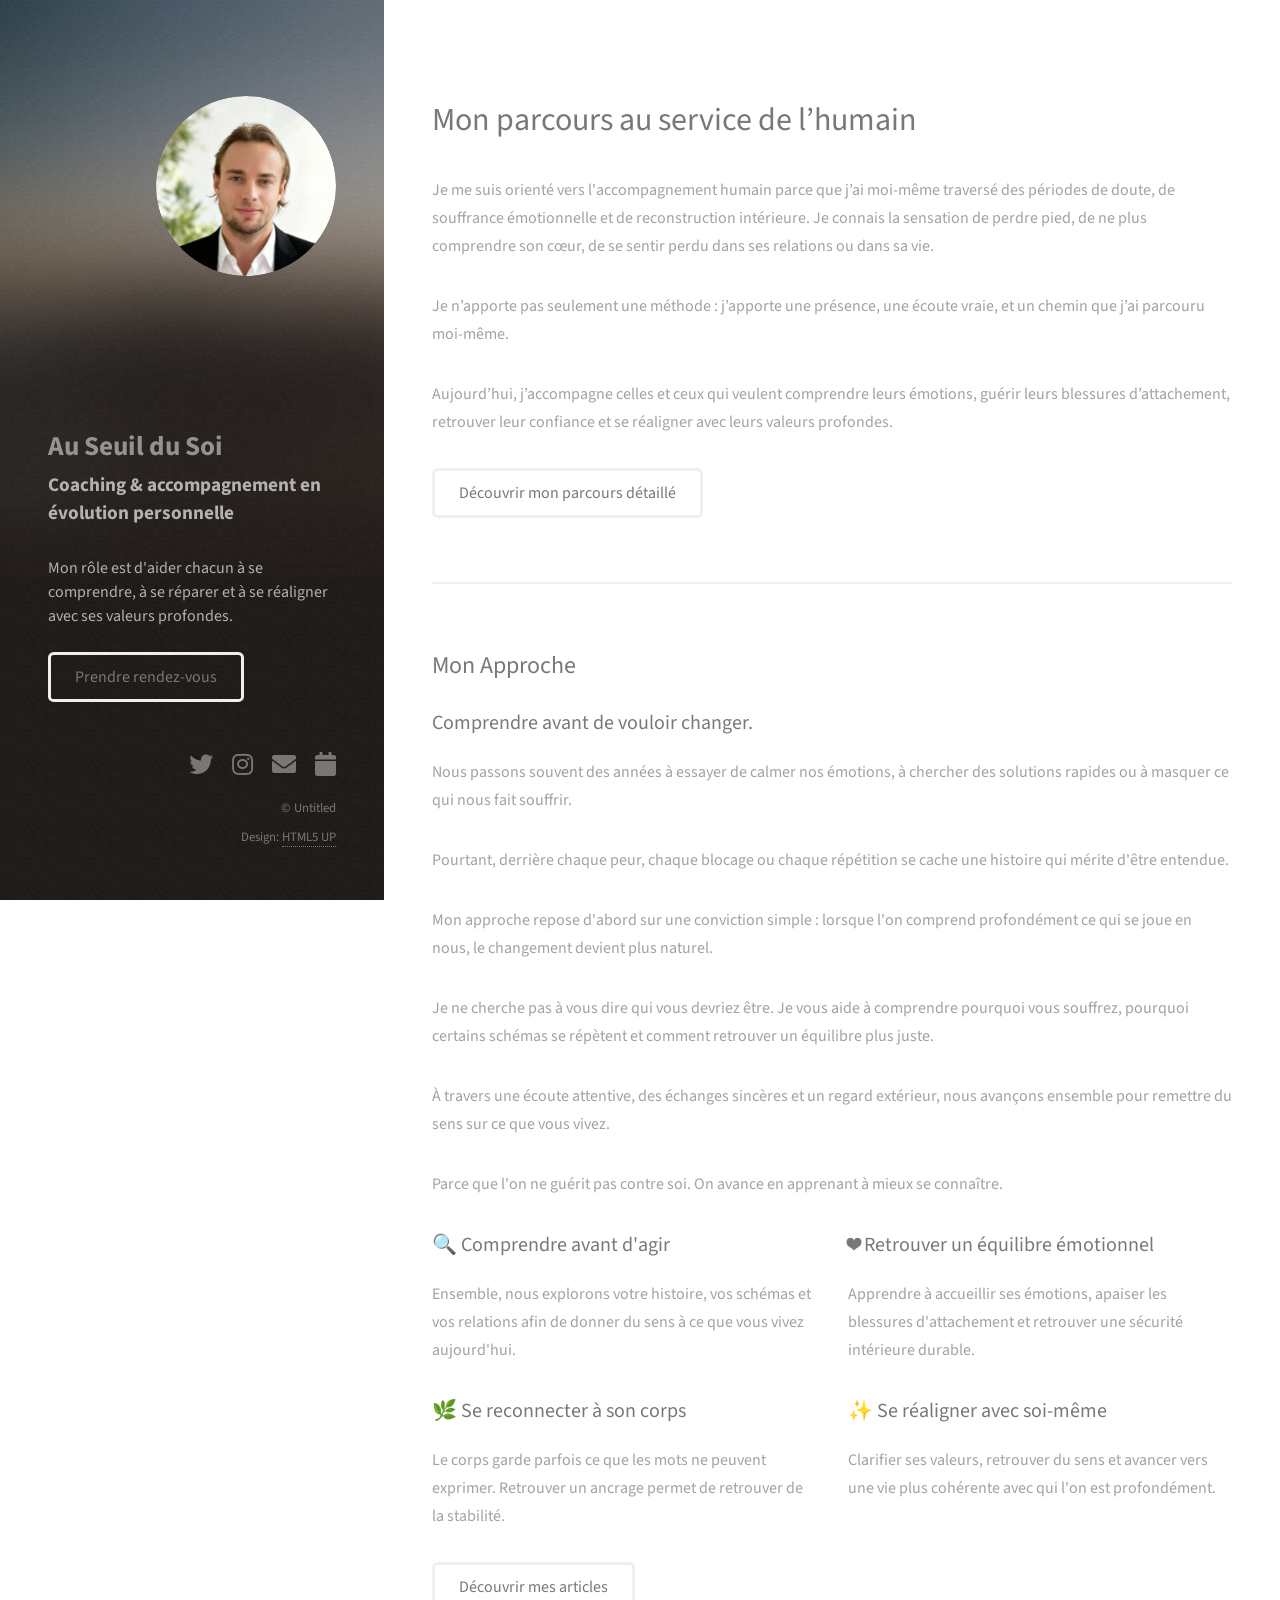
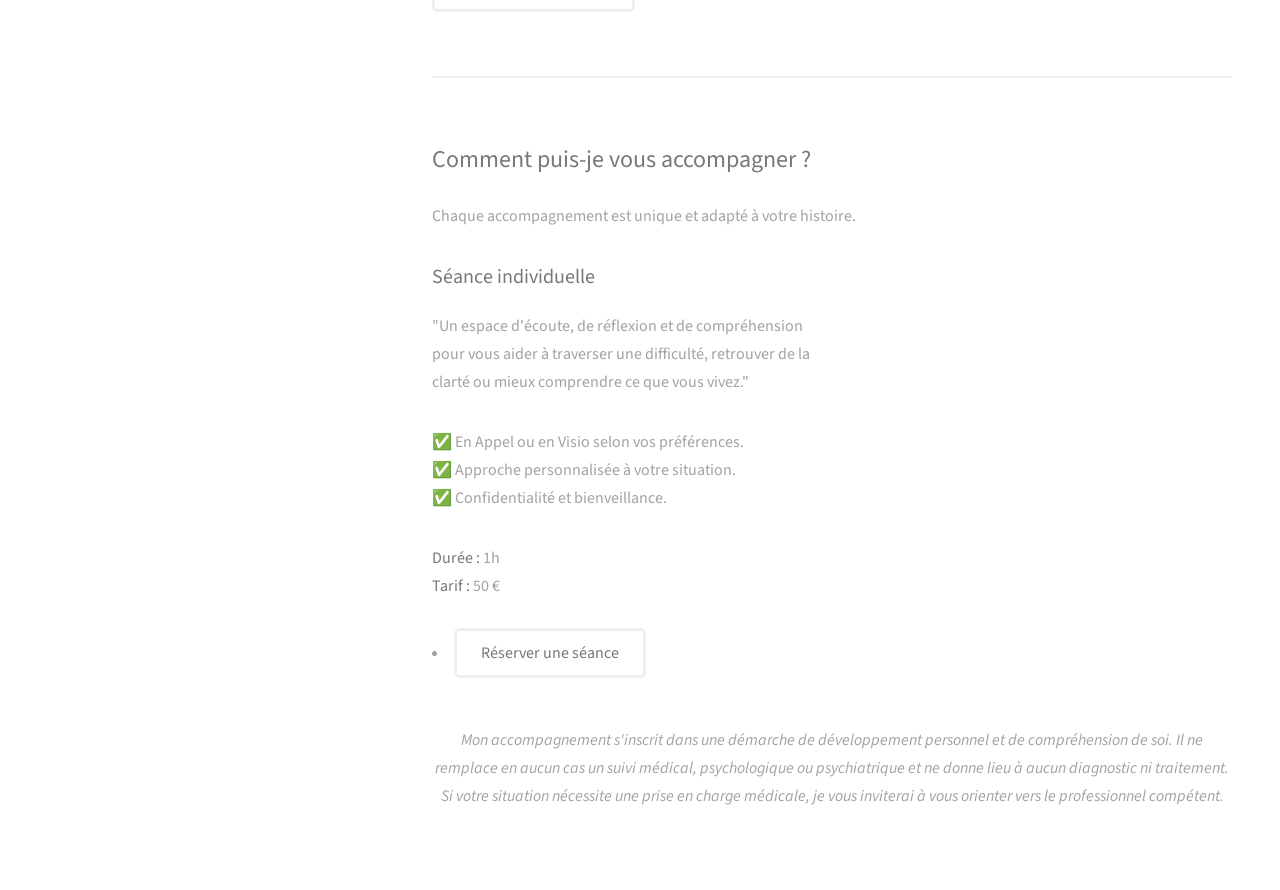
==== commit 3dc43d42: "Update Header" ====
--- a/index.html
+++ b/index.html
@@ -18,7 +18,7 @@
 
 	<div>
         
-        <h1 style="text-align: left; font-size: 1.50em ;font-weight: bold;">Au Seuil du Soi</h1>
+        <h1 style="text-align: left; font-size: 1.70em ;font-weight: bold;">Au Seuil du Soi</h1>
 		
         <p style="text-align: left; font-size: 1.20em; font-weight: bold;">Coaching & accompagnement en évolution personnelle</p>
         
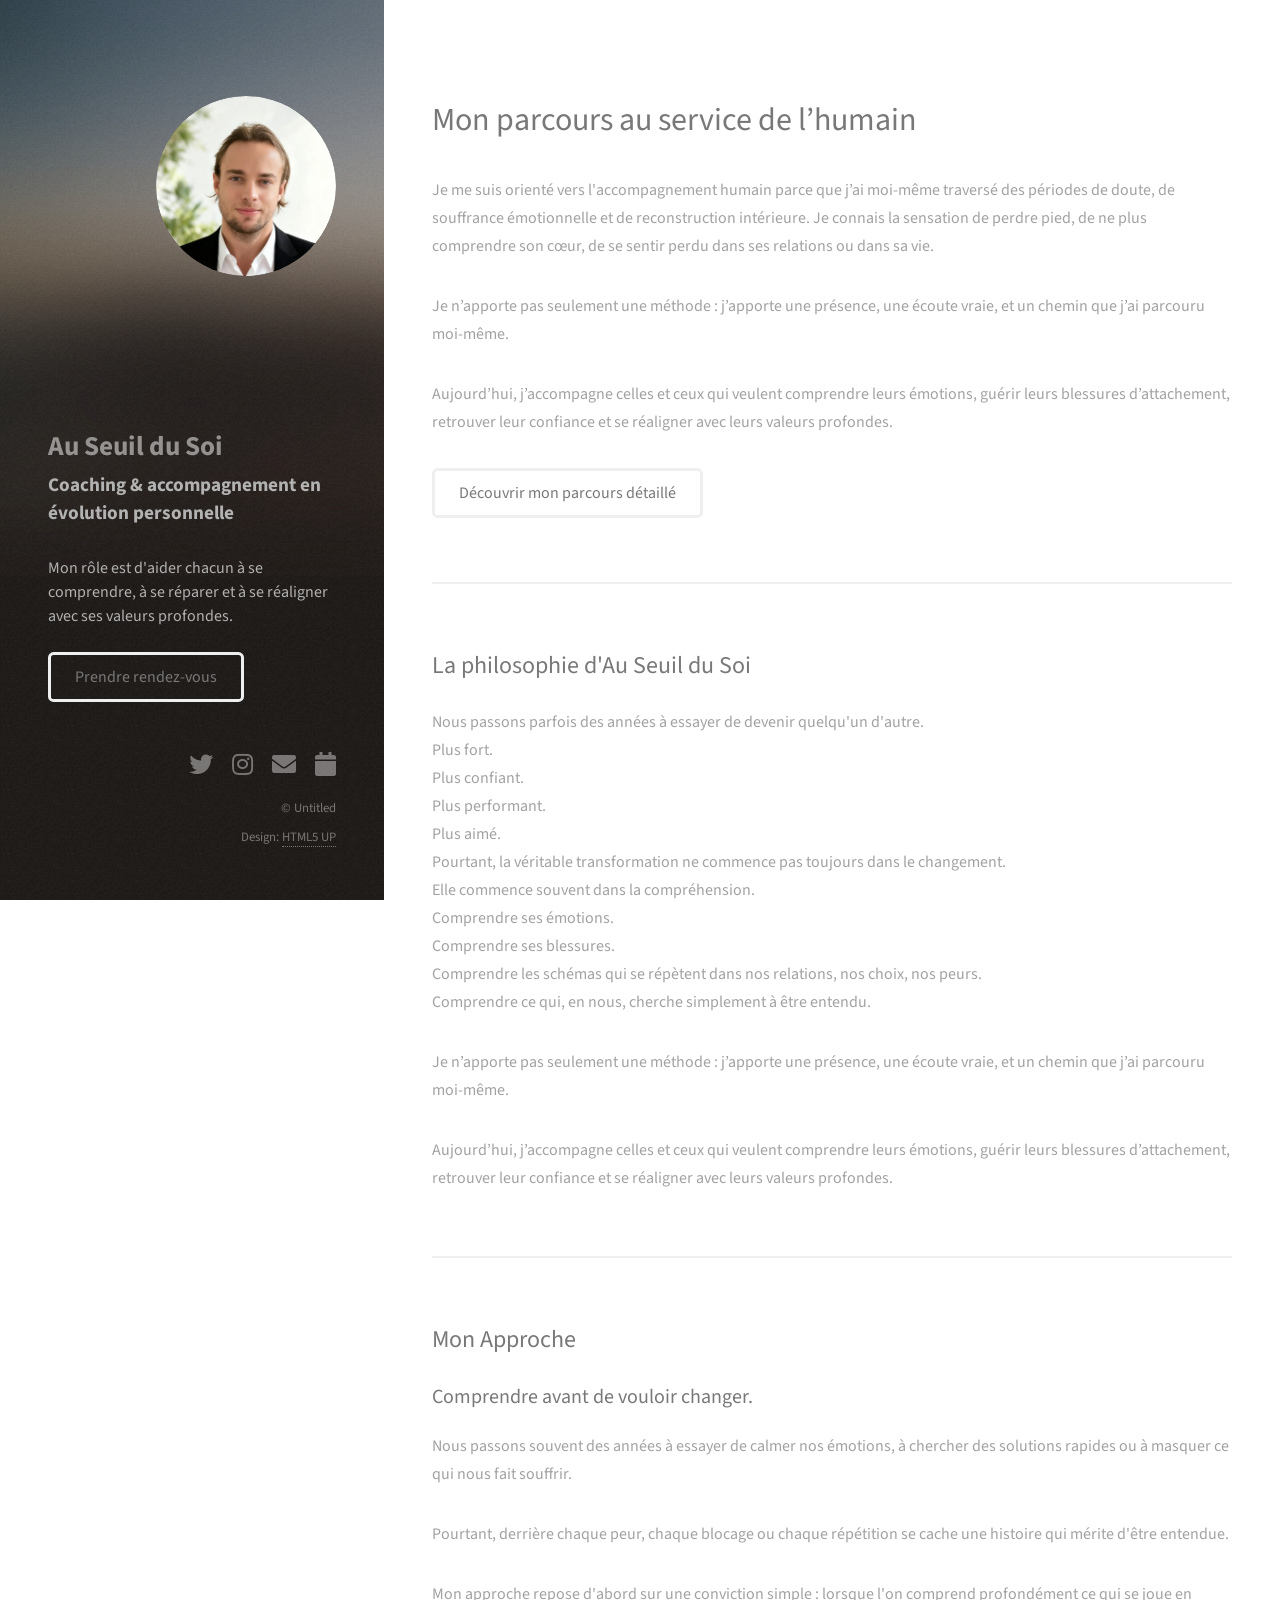
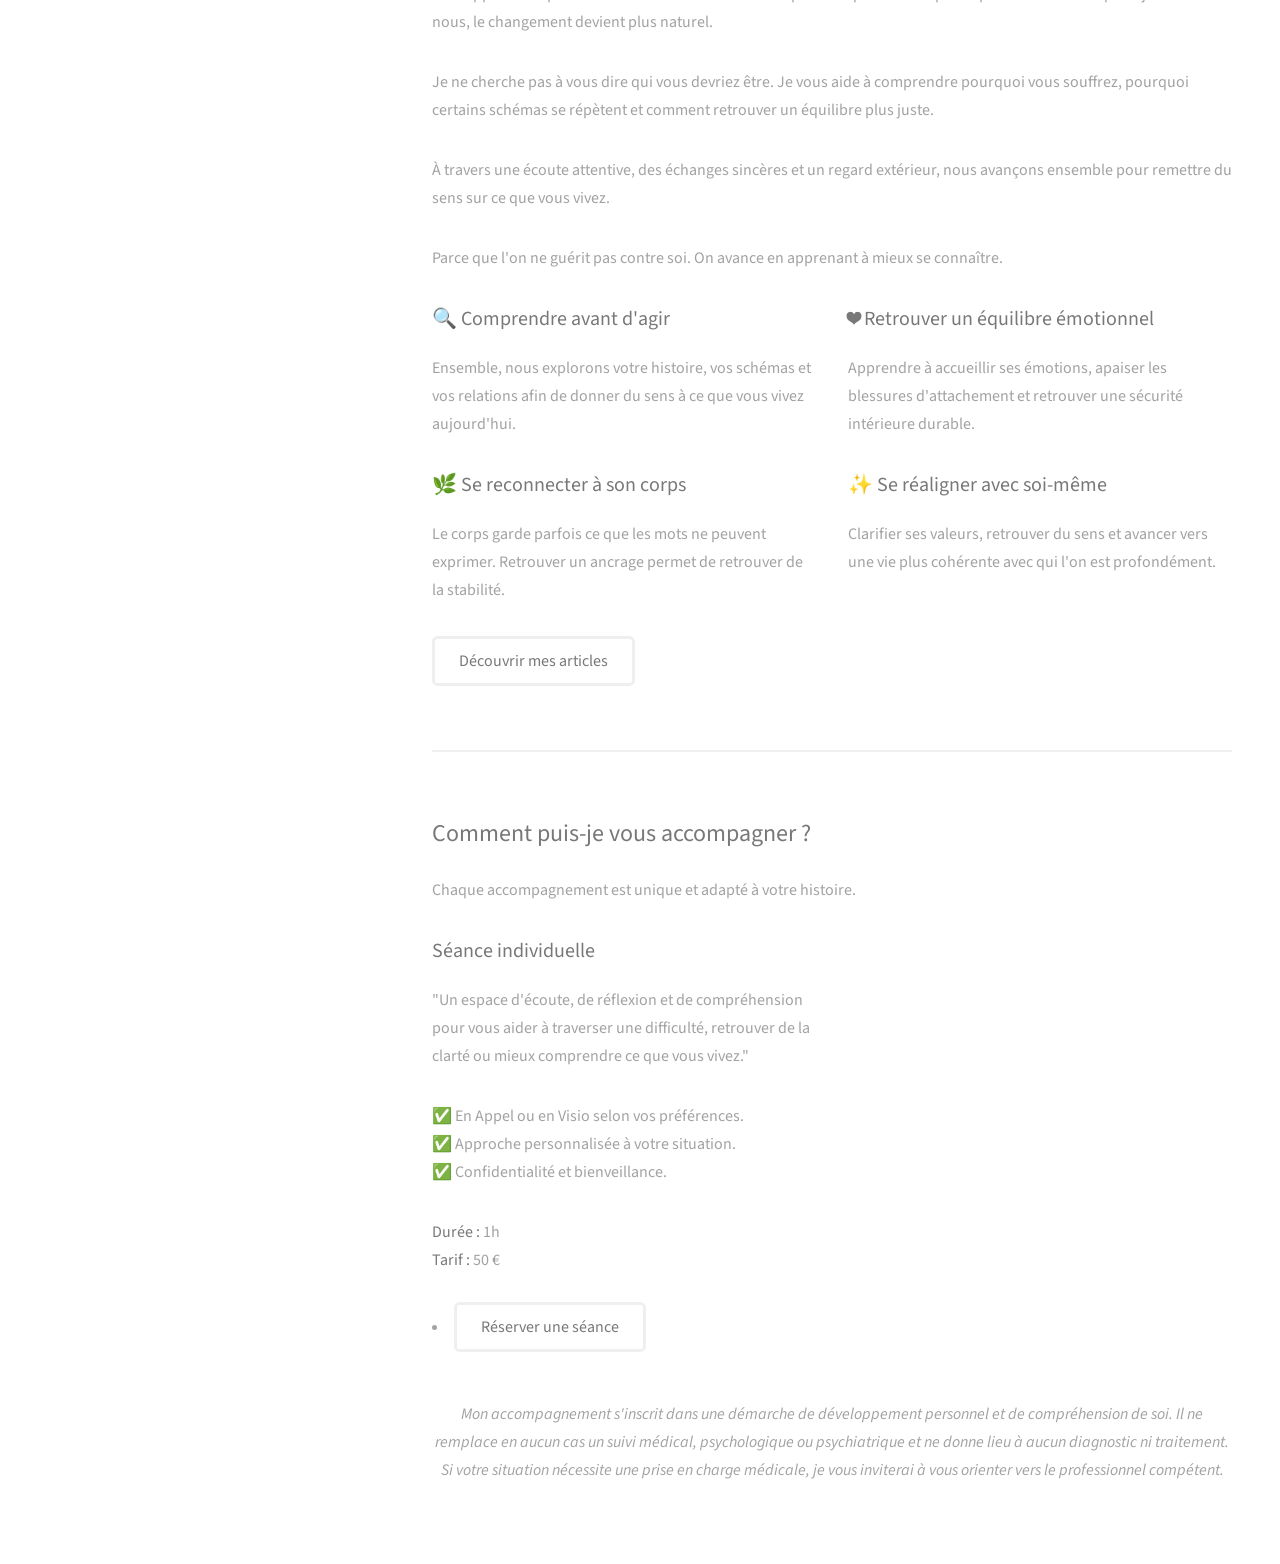
==== commit 3482ca9e: "Update Session Four" ====
--- a/index.html
+++ b/index.html
@@ -7,7 +7,8 @@
 		<link rel="stylesheet" href="assets/css/main.css" />
 	</head>
 	<body class="is-preload">
-
+		
+<!------------------------------------------------------------------------------------------------------------------------------------------------------->
 <!-- Header - Intro à gauche du site -->
 <header id="header">
 	<div class="inner">
@@ -31,11 +32,12 @@
         </ul>
     </div>
 </header>
-
+		
+<!------------------------------------------------------------------------------------------------------------------------------------------------------->
 		<!-- Main -->
 			<div id="main">
 
-				<!-- One - Mon Parcours -->
+				<!-- I - Mon Parcours -->
 					<section id="one">
 						<header class="major">
 							<h2>Mon parcours au service de l’humain</h2>
@@ -58,7 +60,35 @@
 						</ul>
 					</section>
 
-				<!-- Two - Mon Approche -->
+				<!-- IV - La philosophie d'Au Seuil du Soi -->
+					<section id="four">
+						<h2>La philosophie d'Au Seuil du Soi</h2>
+						
+						<p>
+							Nous passons parfois des années à essayer de devenir quelqu'un d'autre.<br>
+							Plus fort.<br>
+							Plus confiant.<br>
+							Plus performant.<br>
+							Plus aimé.<br>
+							Pourtant, la véritable transformation ne commence pas toujours dans le changement.<br>
+							Elle commence souvent dans la compréhension.<br>
+							Comprendre ses émotions.<br>
+							Comprendre ses blessures.<br>
+							Comprendre les schémas qui se répètent dans nos relations, nos choix, nos peurs.<br>
+							Comprendre ce qui, en nous, cherche simplement à être entendu.	
+						</p>
+						
+						<p>
+							Je n’apporte pas seulement une méthode : j’apporte une présence, une écoute vraie, et un chemin que j’ai parcouru moi-même.
+						</p>
+						
+						<p>
+							Aujourd’hui, j’accompagne celles et ceux qui veulent comprendre leurs émotions, guérir leurs blessures d’attachement, retrouver leur confiance et se réaligner avec leurs valeurs profondes.
+						</p>
+
+					</section>	
+
+				<!-- II - Mon Approche -->
 					<section id="two">
 						<h2>Mon Approche</h2>
 						<h3>Comprendre avant de vouloir changer.</h3>
@@ -104,7 +134,7 @@
 						</ul>
 					</section>
 
-				<!-- Three - Accompagnements -->
+				<!-- III - Accompagnements -->
 					<section id="three">
 						<h2>Comment puis-je vous accompagner ?</h2>
 						<p>
@@ -132,8 +162,9 @@
 							Si votre situation nécessite une prise en charge médicale, je vous inviterai à vous orienter vers le professionnel compétent.
 						</em>
 					</p>
-				</section>		
-
+				</section>	
+				
+<!------------------------------------------------------------------------------------------------------------------------------------------------------->
 				<!-- Four -->
 				<!--
 					<section id="four">
@@ -454,6 +485,7 @@
 
 			</div>
 
+<!------------------------------------------------------------------------------------------------------------------------------------------------------->
 		<!-- Footer -->
 			<footer id="footer">
 				<div class="inner">
@@ -469,6 +501,7 @@
 				</div>
 			</footer>
 
+<!------------------------------------------------------------------------------------------------------------------------------------------------------->
 		<!-- Scripts -->
 			<script src="assets/js/jquery.min.js"></script>
 			<script src="assets/js/jquery.poptrox.min.js"></script>
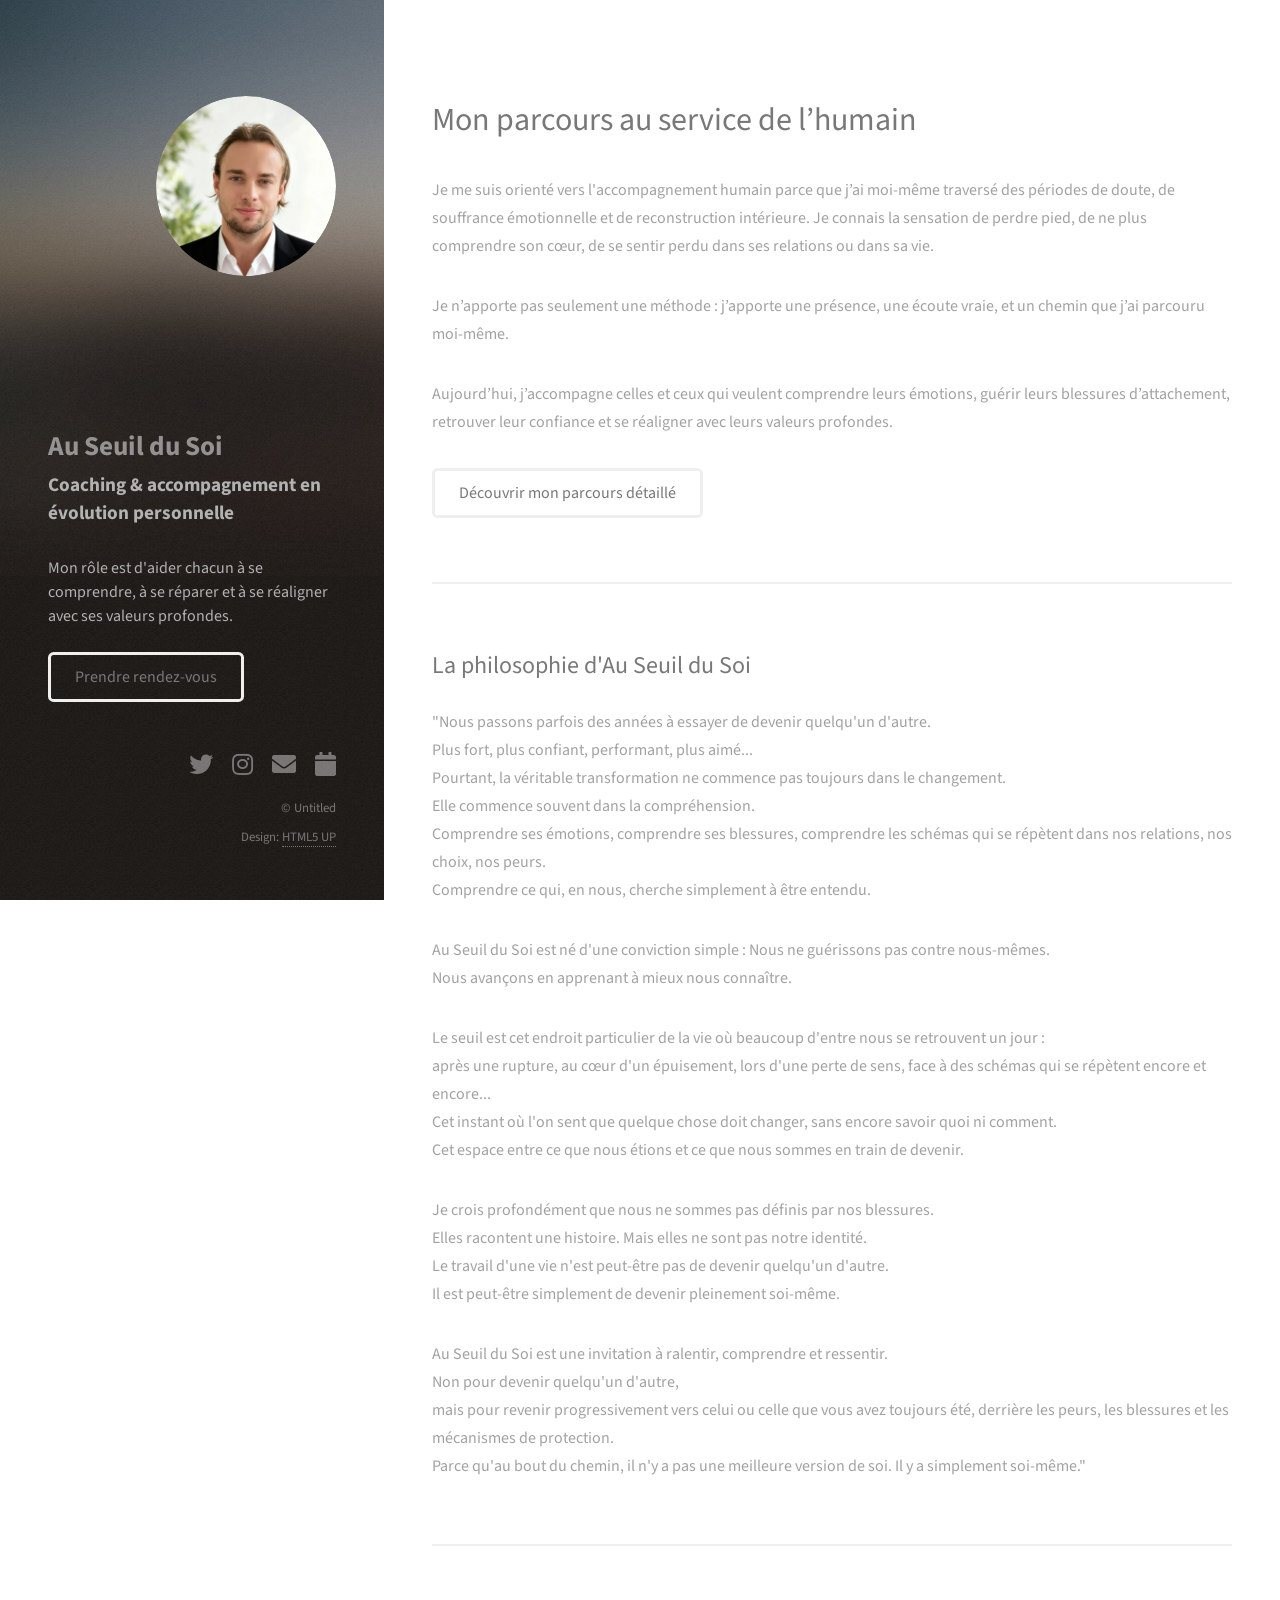
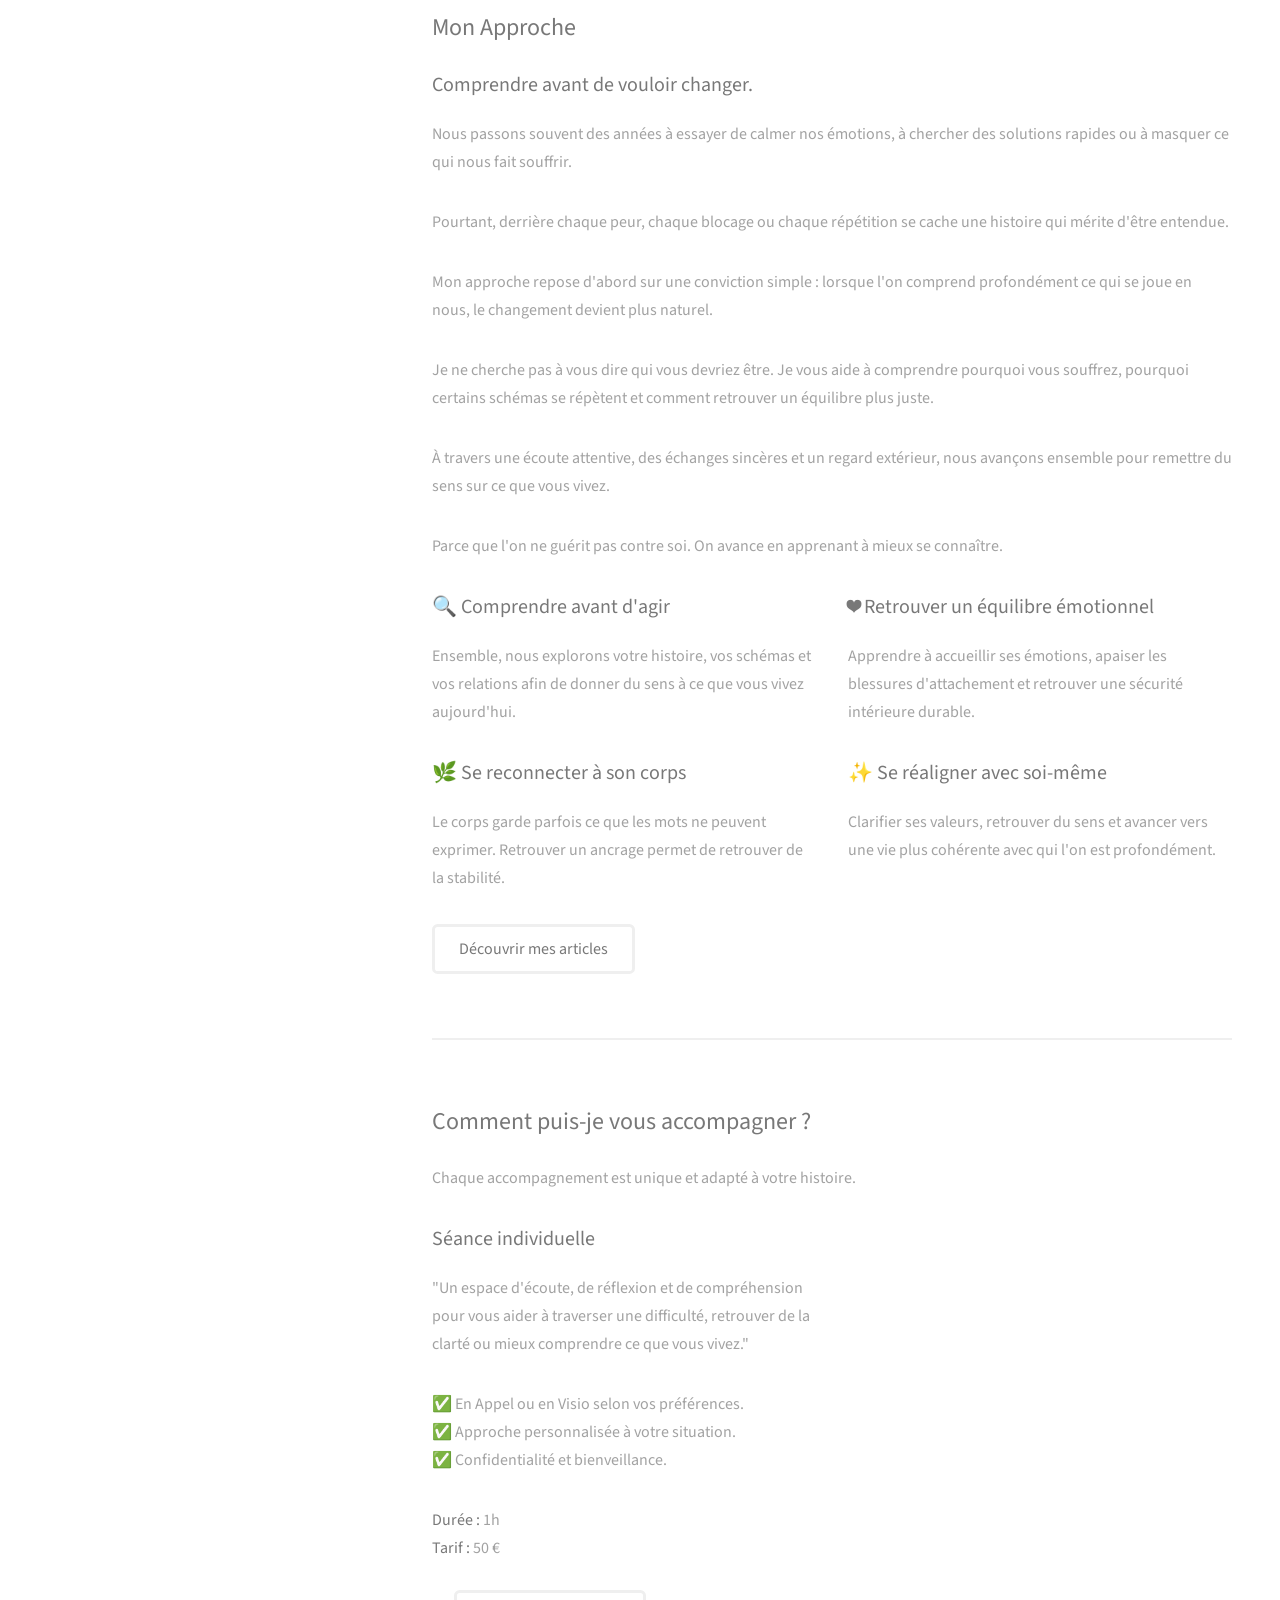
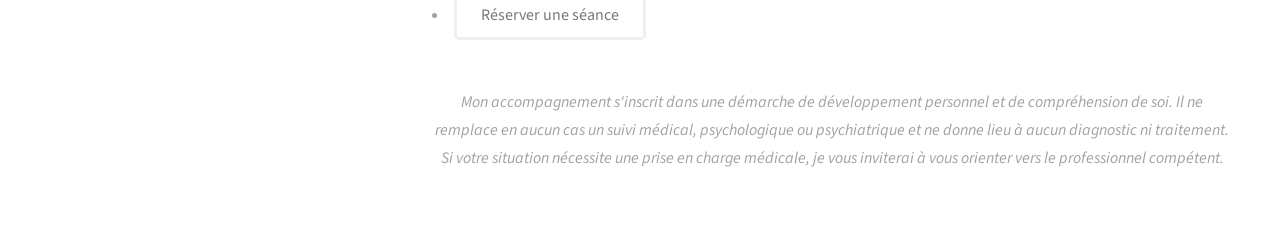
==== commit 26813140: "Update Session Four" ====
--- a/index.html
+++ b/index.html
@@ -65,25 +65,38 @@
 						<h2>La philosophie d'Au Seuil du Soi</h2>
 						
 						<p>
-							Nous passons parfois des années à essayer de devenir quelqu'un d'autre.<br>
-							Plus fort.<br>
-							Plus confiant.<br>
-							Plus performant.<br>
-							Plus aimé.<br>
+							"Nous passons parfois des années à essayer de devenir quelqu'un d'autre.<br>
+							Plus fort, plus confiant, performant, plus aimé... <br>
 							Pourtant, la véritable transformation ne commence pas toujours dans le changement.<br>
 							Elle commence souvent dans la compréhension.<br>
-							Comprendre ses émotions.<br>
-							Comprendre ses blessures.<br>
-							Comprendre les schémas qui se répètent dans nos relations, nos choix, nos peurs.<br>
+							Comprendre ses émotions, comprendre ses blessures, comprendre les schémas qui se répètent dans nos relations, nos choix, nos peurs.<br>
 							Comprendre ce qui, en nous, cherche simplement à être entendu.	
 						</p>
 						
 						<p>
-							Je n’apporte pas seulement une méthode : j’apporte une présence, une écoute vraie, et un chemin que j’ai parcouru moi-même.
-						</p>
-						
-						<p>
-							Aujourd’hui, j’accompagne celles et ceux qui veulent comprendre leurs émotions, guérir leurs blessures d’attachement, retrouver leur confiance et se réaligner avec leurs valeurs profondes.
+							Au Seuil du Soi est né d'une conviction simple : Nous ne guérissons pas contre nous-mêmes.<br>
+							Nous avançons en apprenant à mieux nous connaître.
+						</p>
+						
+						<p>
+							Le seuil est cet endroit particulier de la vie où beaucoup d'entre nous se retrouvent un jour :<br>
+							après une rupture, au cœur d'un épuisement, lors d'une perte de sens, face à des schémas qui se répètent encore et encore...<br>
+							Cet instant où l'on sent que quelque chose doit changer, sans encore savoir quoi ni comment.<br>
+							Cet espace entre ce que nous étions et ce que nous sommes en train de devenir.<br>
+						</p>
+
+						<p>
+							Je crois profondément que nous ne sommes pas définis par nos blessures.<br>
+							Elles racontent une histoire. Mais elles ne sont pas notre identité.<br>							
+							Le travail d'une vie n'est peut-être pas de devenir quelqu'un d'autre.<br>
+							Il est peut-être simplement de devenir pleinement soi-même.<br>
+						</p>
+
+						<p>
+							Au Seuil du Soi est une invitation à ralentir, comprendre et ressentir.<br>
+							Non pour devenir quelqu'un d'autre,<br>							
+							mais pour revenir progressivement vers celui ou celle que vous avez toujours été, derrière les peurs, les blessures et les mécanismes de protection.<br>
+							Parce qu'au bout du chemin, il n'y a pas une meilleure version de soi. Il y a simplement soi-même."<br>
 						</p>
 
 					</section>	
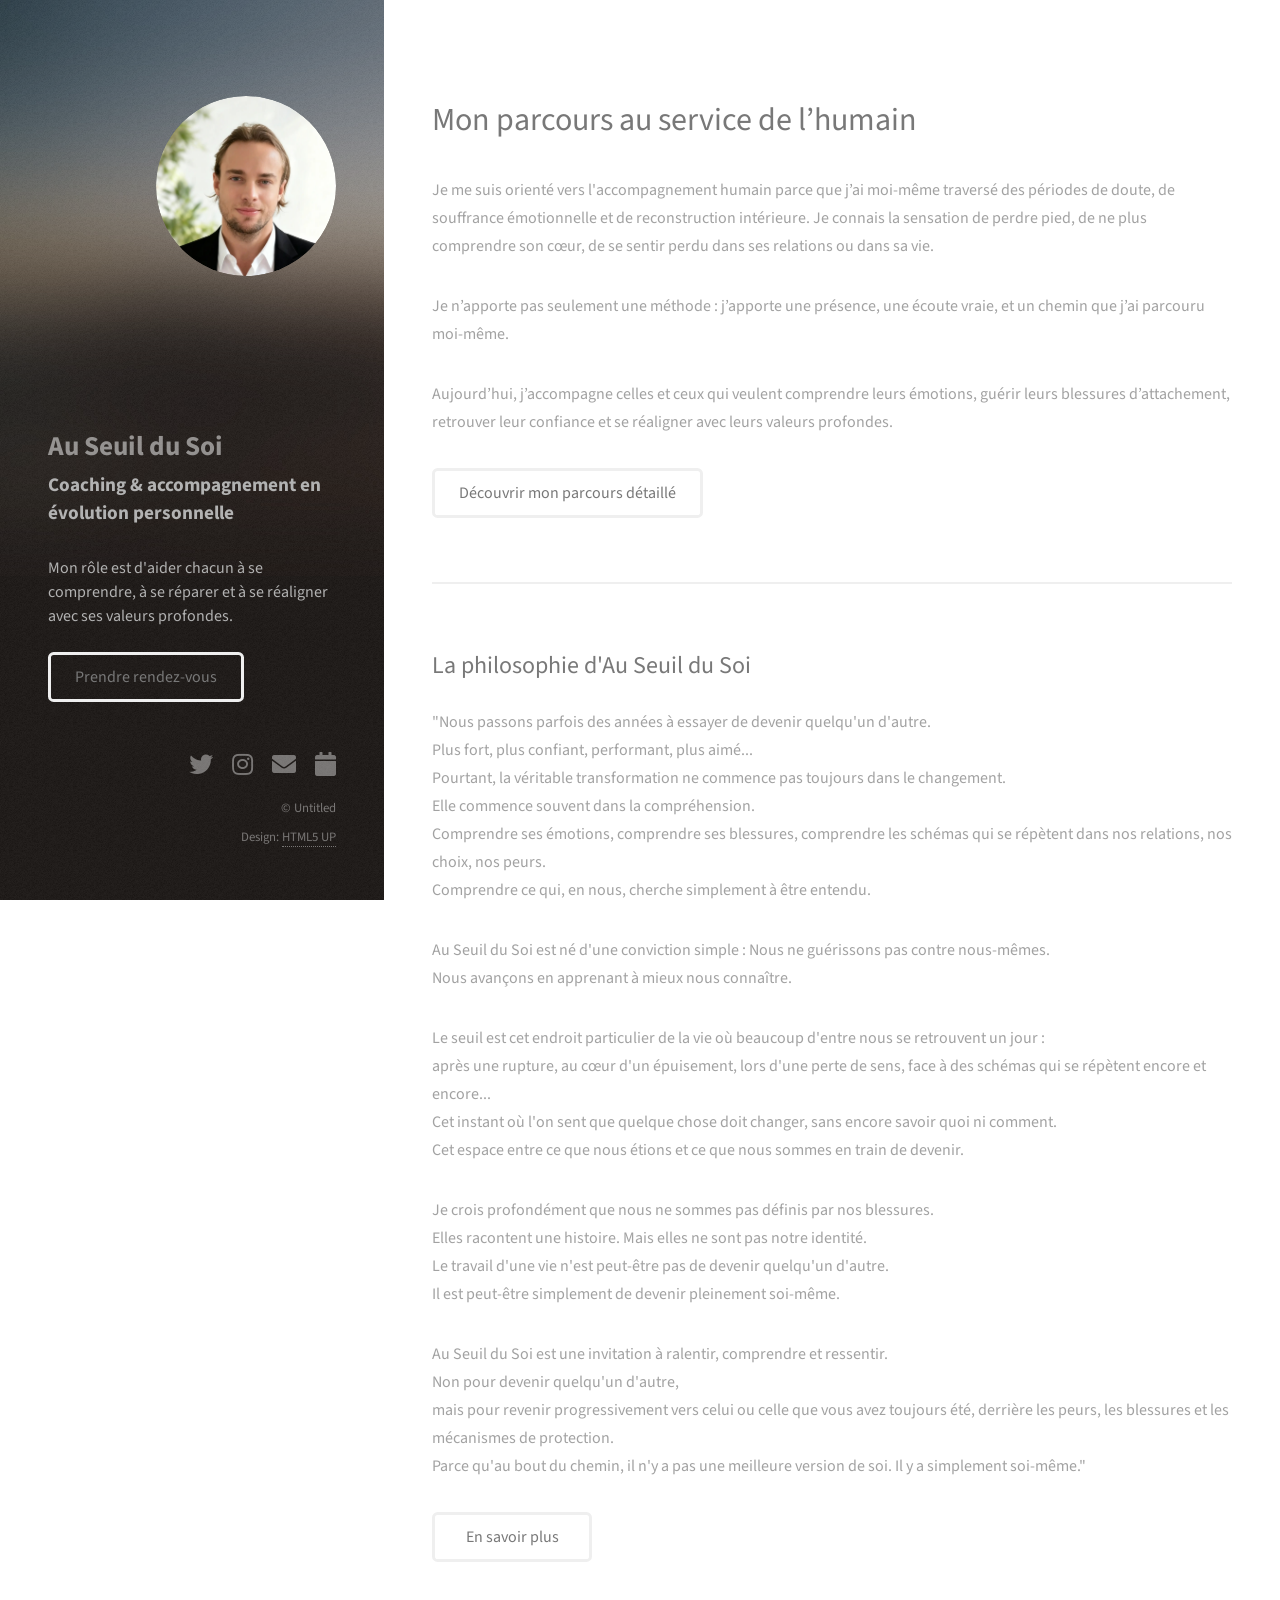
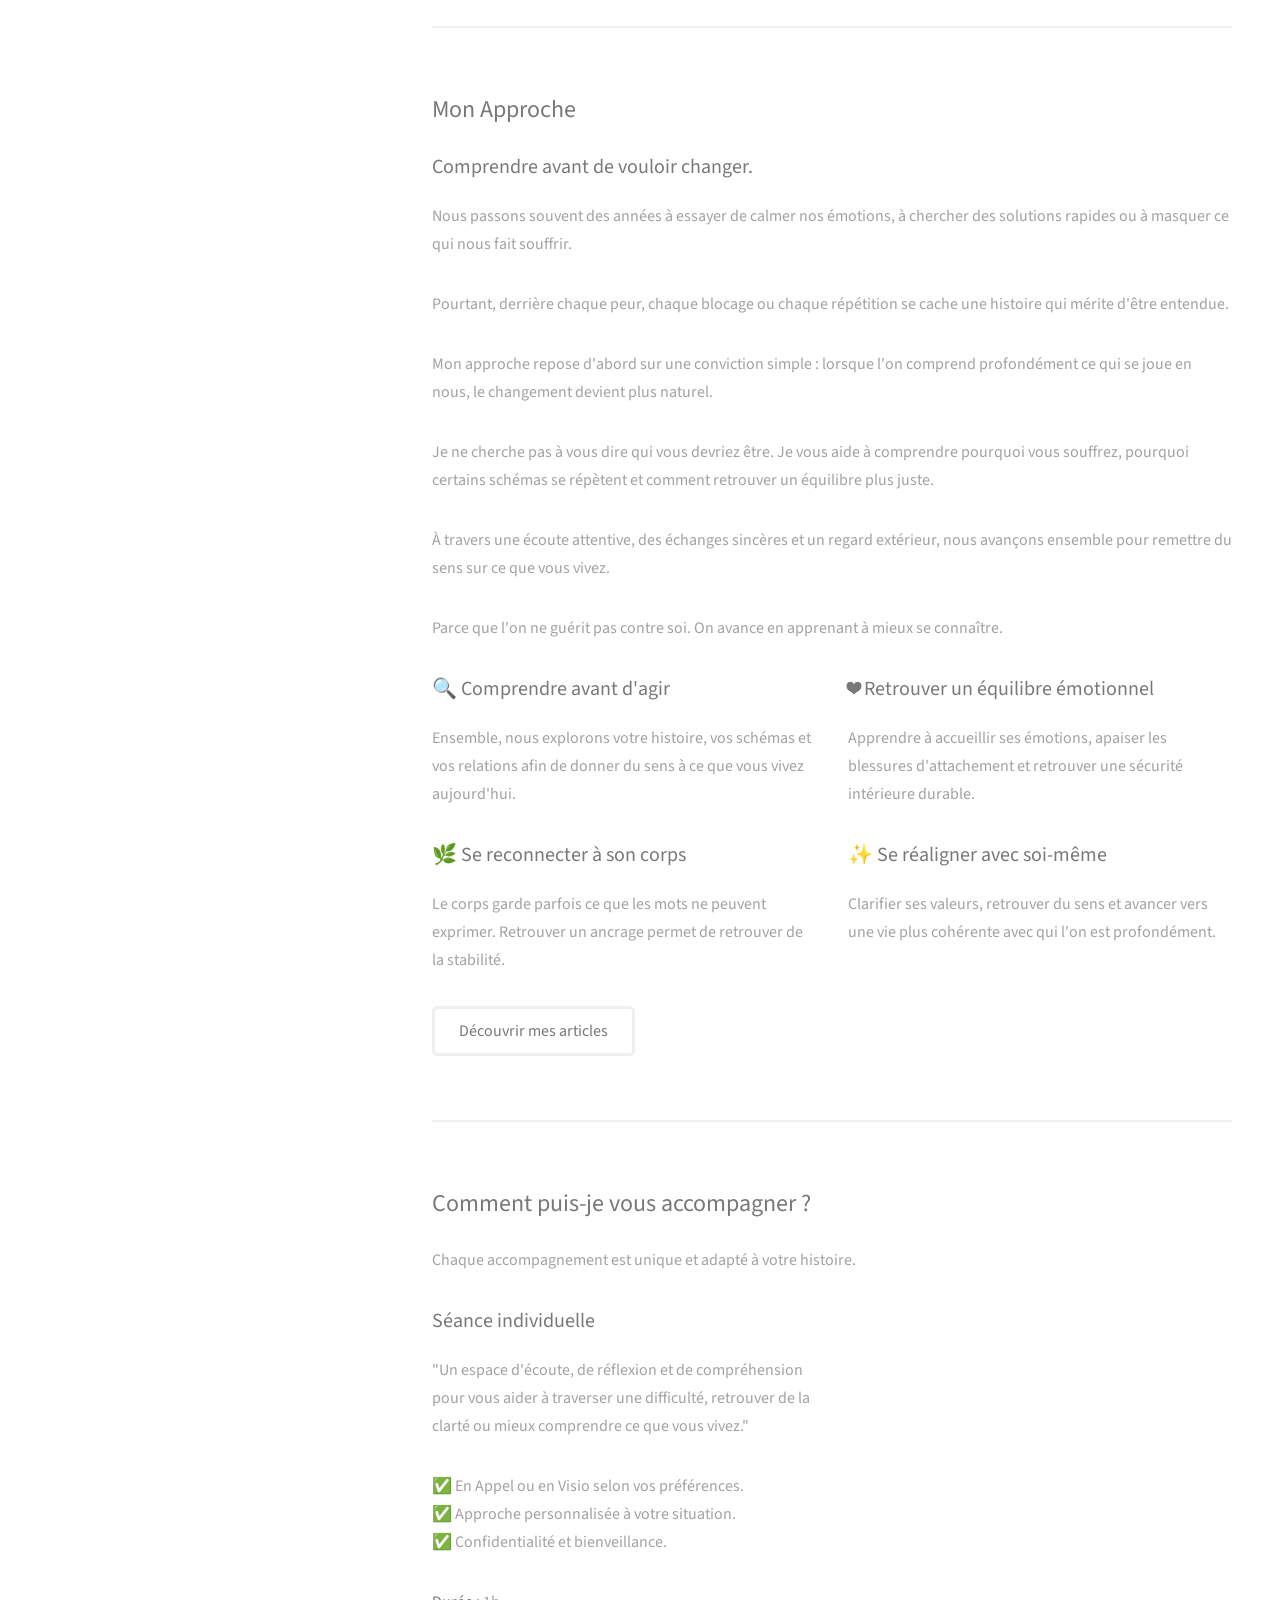
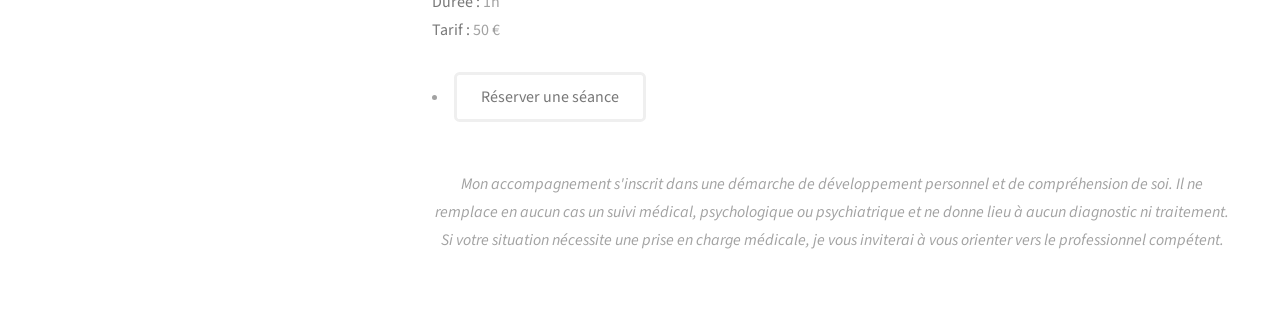
==== commit 5f40b4c3: "Update Section Four" ====
--- a/index.html
+++ b/index.html
@@ -98,6 +98,10 @@
 							mais pour revenir progressivement vers celui ou celle que vous avez toujours été, derrière les peurs, les blessures et les mécanismes de protection.<br>
 							Parce qu'au bout du chemin, il n'y a pas une meilleure version de soi. Il y a simplement soi-même."<br>
 						</p>
+
+						<ul class="actions">
+							<li><a href="philosophie.html" class="button">En savoir plus</a></li>
+						</ul>
 
 					</section>	
 
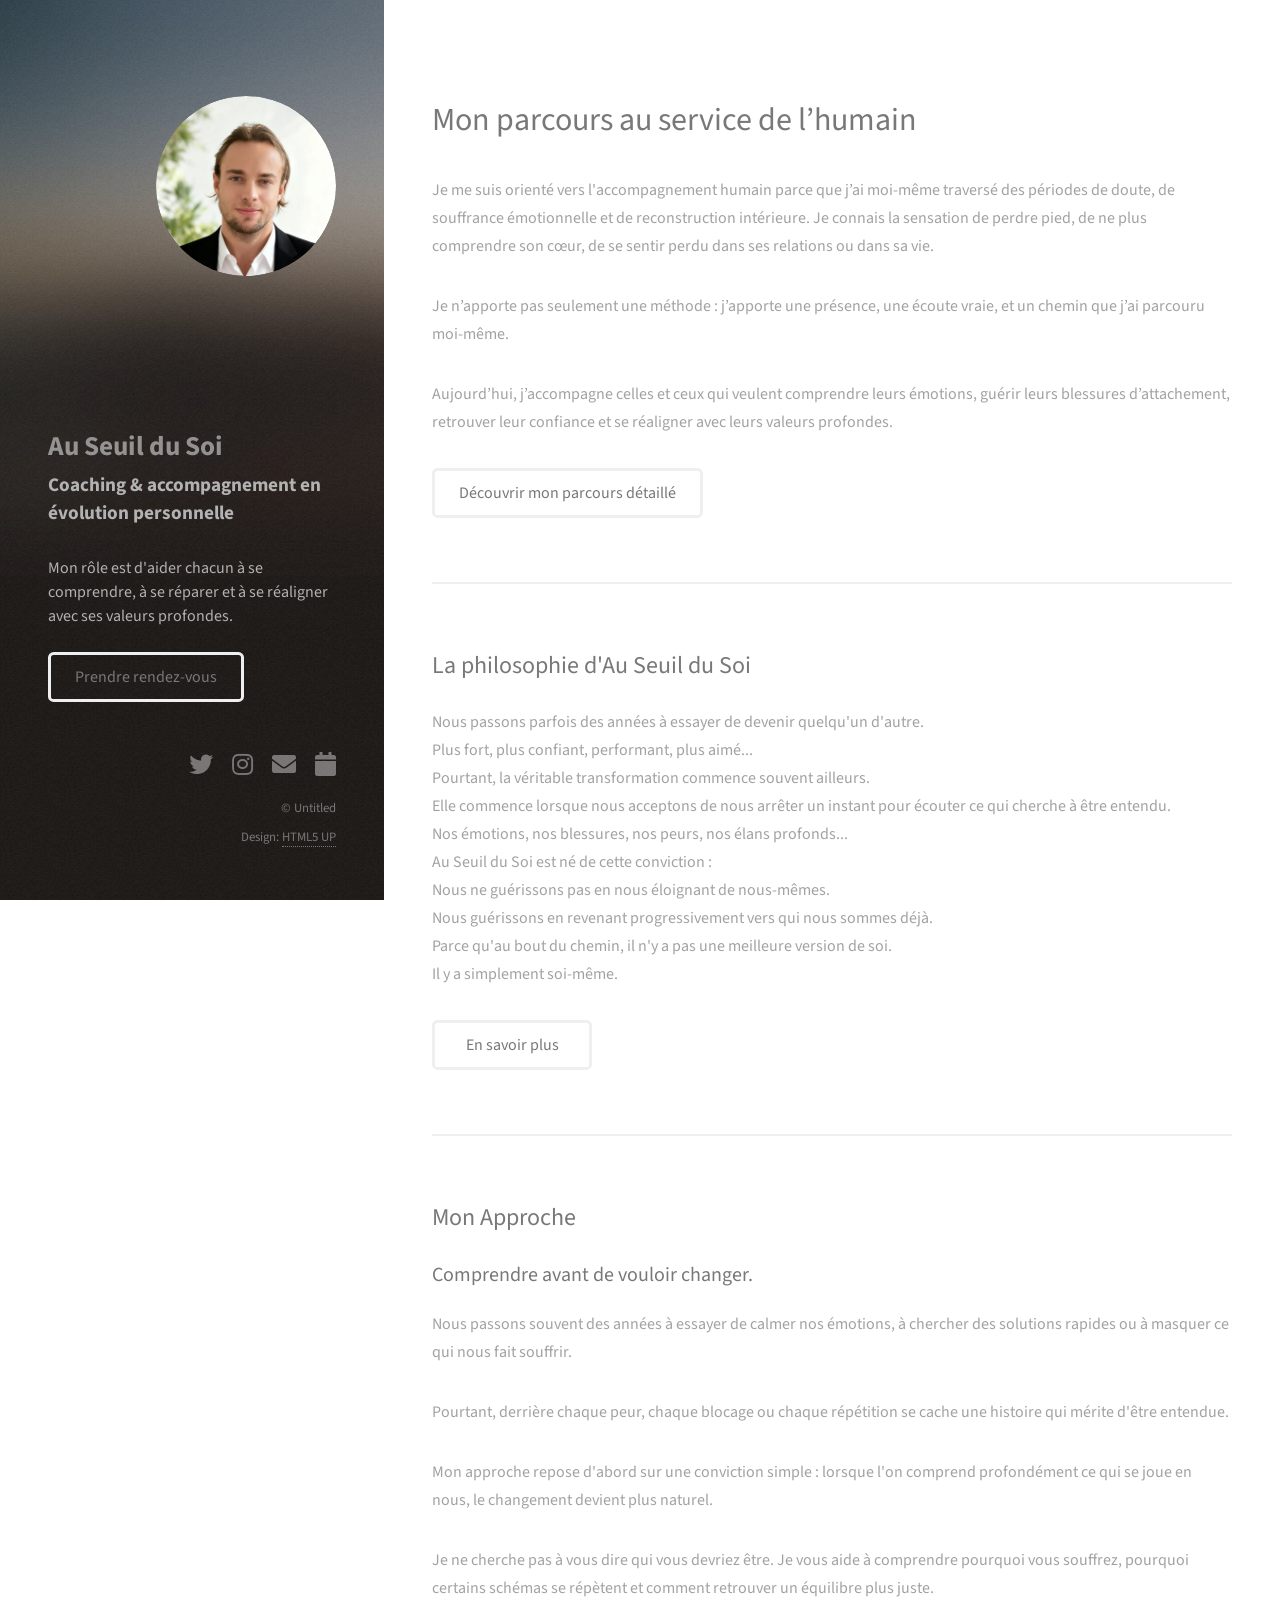
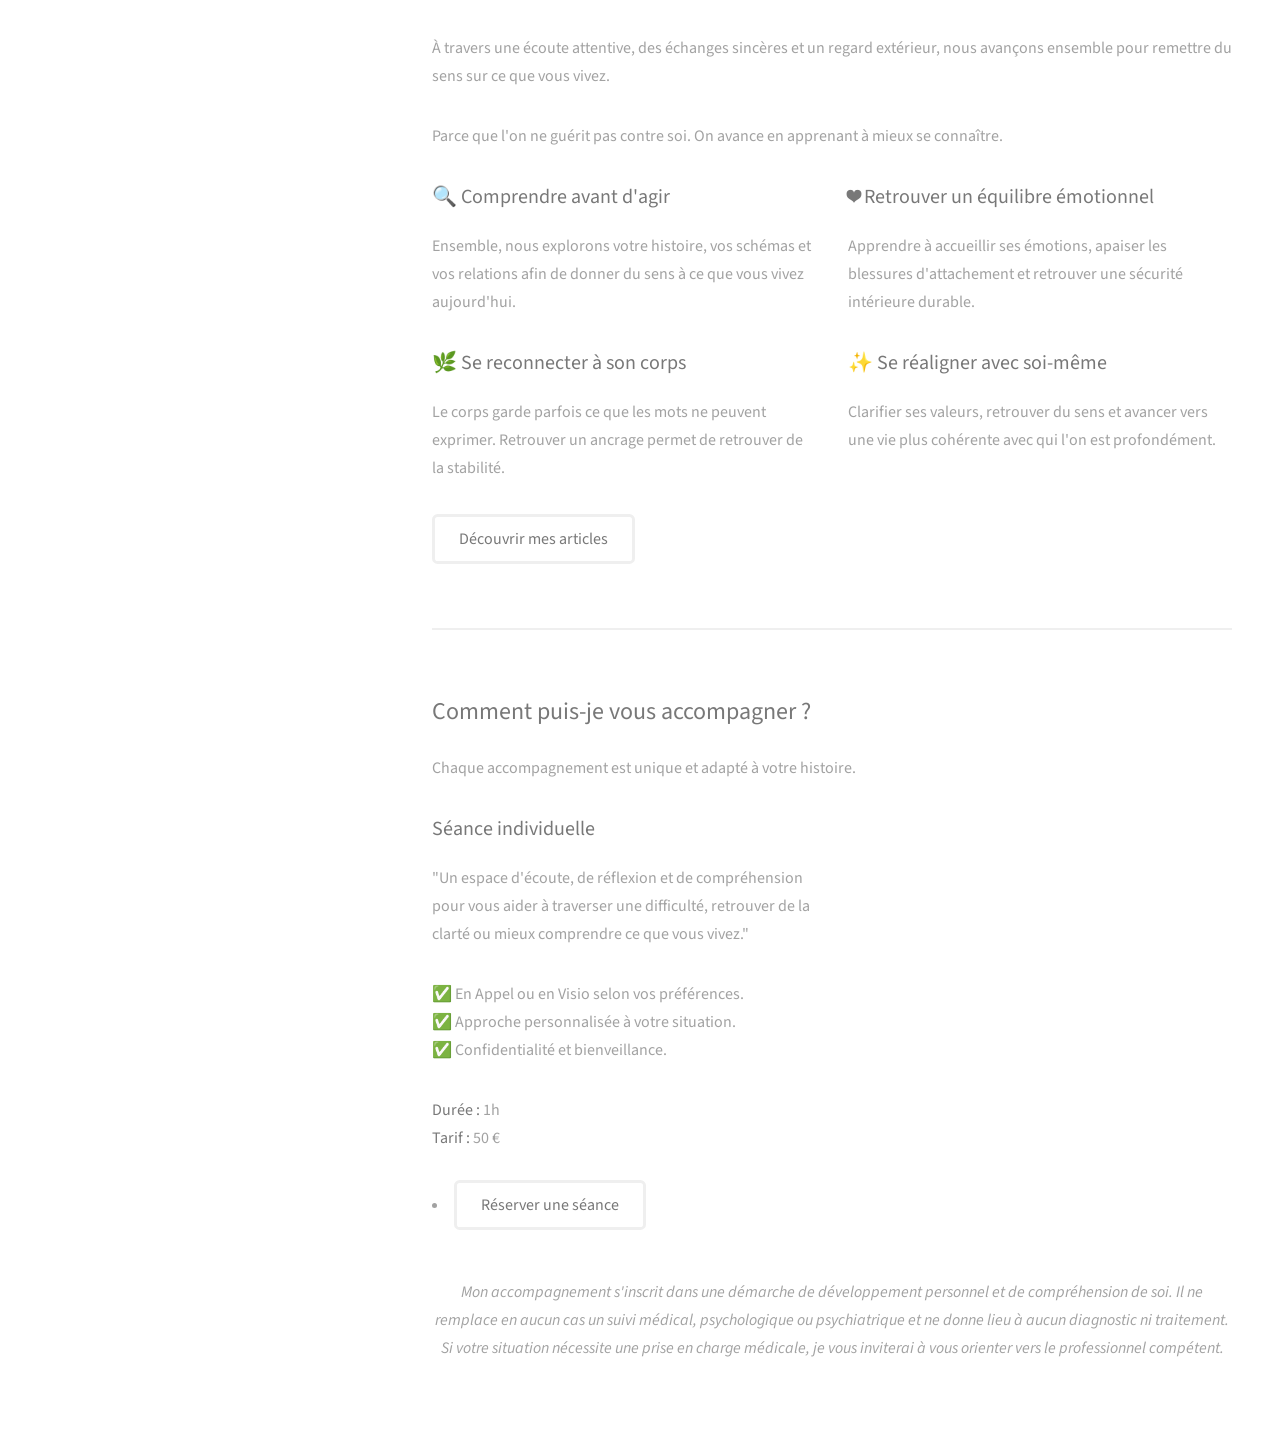
==== commit 06d71a49: "Update Section Four" ====
--- a/index.html
+++ b/index.html
@@ -65,40 +65,18 @@
 						<h2>La philosophie d'Au Seuil du Soi</h2>
 						
 						<p>
-							"Nous passons parfois des années à essayer de devenir quelqu'un d'autre.<br>
+							Nous passons parfois des années à essayer de devenir quelqu'un d'autre.<br>
 							Plus fort, plus confiant, performant, plus aimé... <br>
-							Pourtant, la véritable transformation ne commence pas toujours dans le changement.<br>
-							Elle commence souvent dans la compréhension.<br>
-							Comprendre ses émotions, comprendre ses blessures, comprendre les schémas qui se répètent dans nos relations, nos choix, nos peurs.<br>
-							Comprendre ce qui, en nous, cherche simplement à être entendu.	
-						</p>
-						
-						<p>
-							Au Seuil du Soi est né d'une conviction simple : Nous ne guérissons pas contre nous-mêmes.<br>
-							Nous avançons en apprenant à mieux nous connaître.
-						</p>
-						
-						<p>
-							Le seuil est cet endroit particulier de la vie où beaucoup d'entre nous se retrouvent un jour :<br>
-							après une rupture, au cœur d'un épuisement, lors d'une perte de sens, face à des schémas qui se répètent encore et encore...<br>
-							Cet instant où l'on sent que quelque chose doit changer, sans encore savoir quoi ni comment.<br>
-							Cet espace entre ce que nous étions et ce que nous sommes en train de devenir.<br>
-						</p>
-
-						<p>
-							Je crois profondément que nous ne sommes pas définis par nos blessures.<br>
-							Elles racontent une histoire. Mais elles ne sont pas notre identité.<br>							
-							Le travail d'une vie n'est peut-être pas de devenir quelqu'un d'autre.<br>
-							Il est peut-être simplement de devenir pleinement soi-même.<br>
-						</p>
-
-						<p>
-							Au Seuil du Soi est une invitation à ralentir, comprendre et ressentir.<br>
-							Non pour devenir quelqu'un d'autre,<br>							
-							mais pour revenir progressivement vers celui ou celle que vous avez toujours été, derrière les peurs, les blessures et les mécanismes de protection.<br>
-							Parce qu'au bout du chemin, il n'y a pas une meilleure version de soi. Il y a simplement soi-même."<br>
-						</p>
-
+							Pourtant, la véritable transformation commence souvent ailleurs.<br>
+							Elle commence lorsque nous acceptons de nous arrêter un instant pour écouter ce qui cherche à être entendu.<br>
+							Nos émotions, nos blessures, nos peurs, nos élans profonds... <br>
+							Au Seuil du Soi est né de cette conviction :<br>
+							Nous ne guérissons pas en nous éloignant de nous-mêmes.<br>
+							Nous guérissons en revenant progressivement vers qui nous sommes déjà.<br>
+							Parce qu'au bout du chemin, il n'y a pas une meilleure version de soi.<br>
+							Il y a simplement soi-même.
+						</p>
+					
 						<ul class="actions">
 							<li><a href="philosophie.html" class="button">En savoir plus</a></li>
 						</ul>
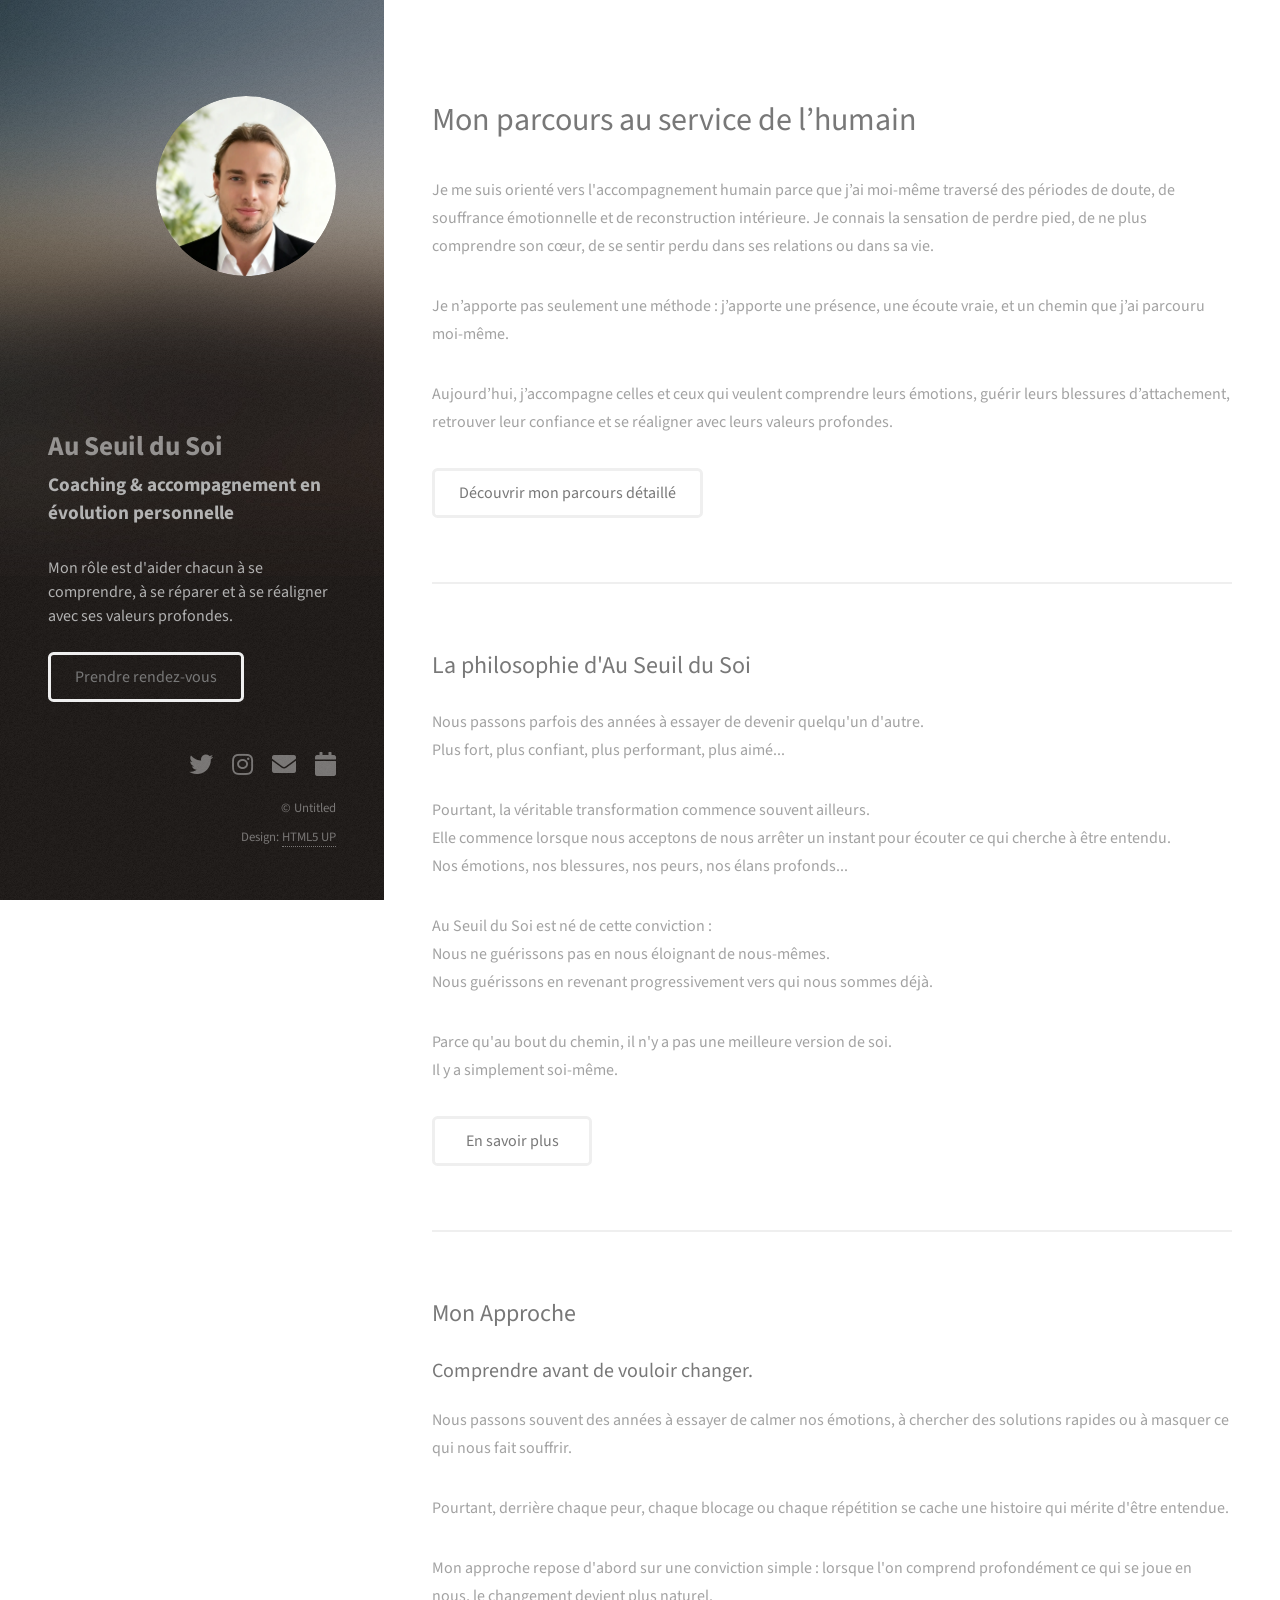
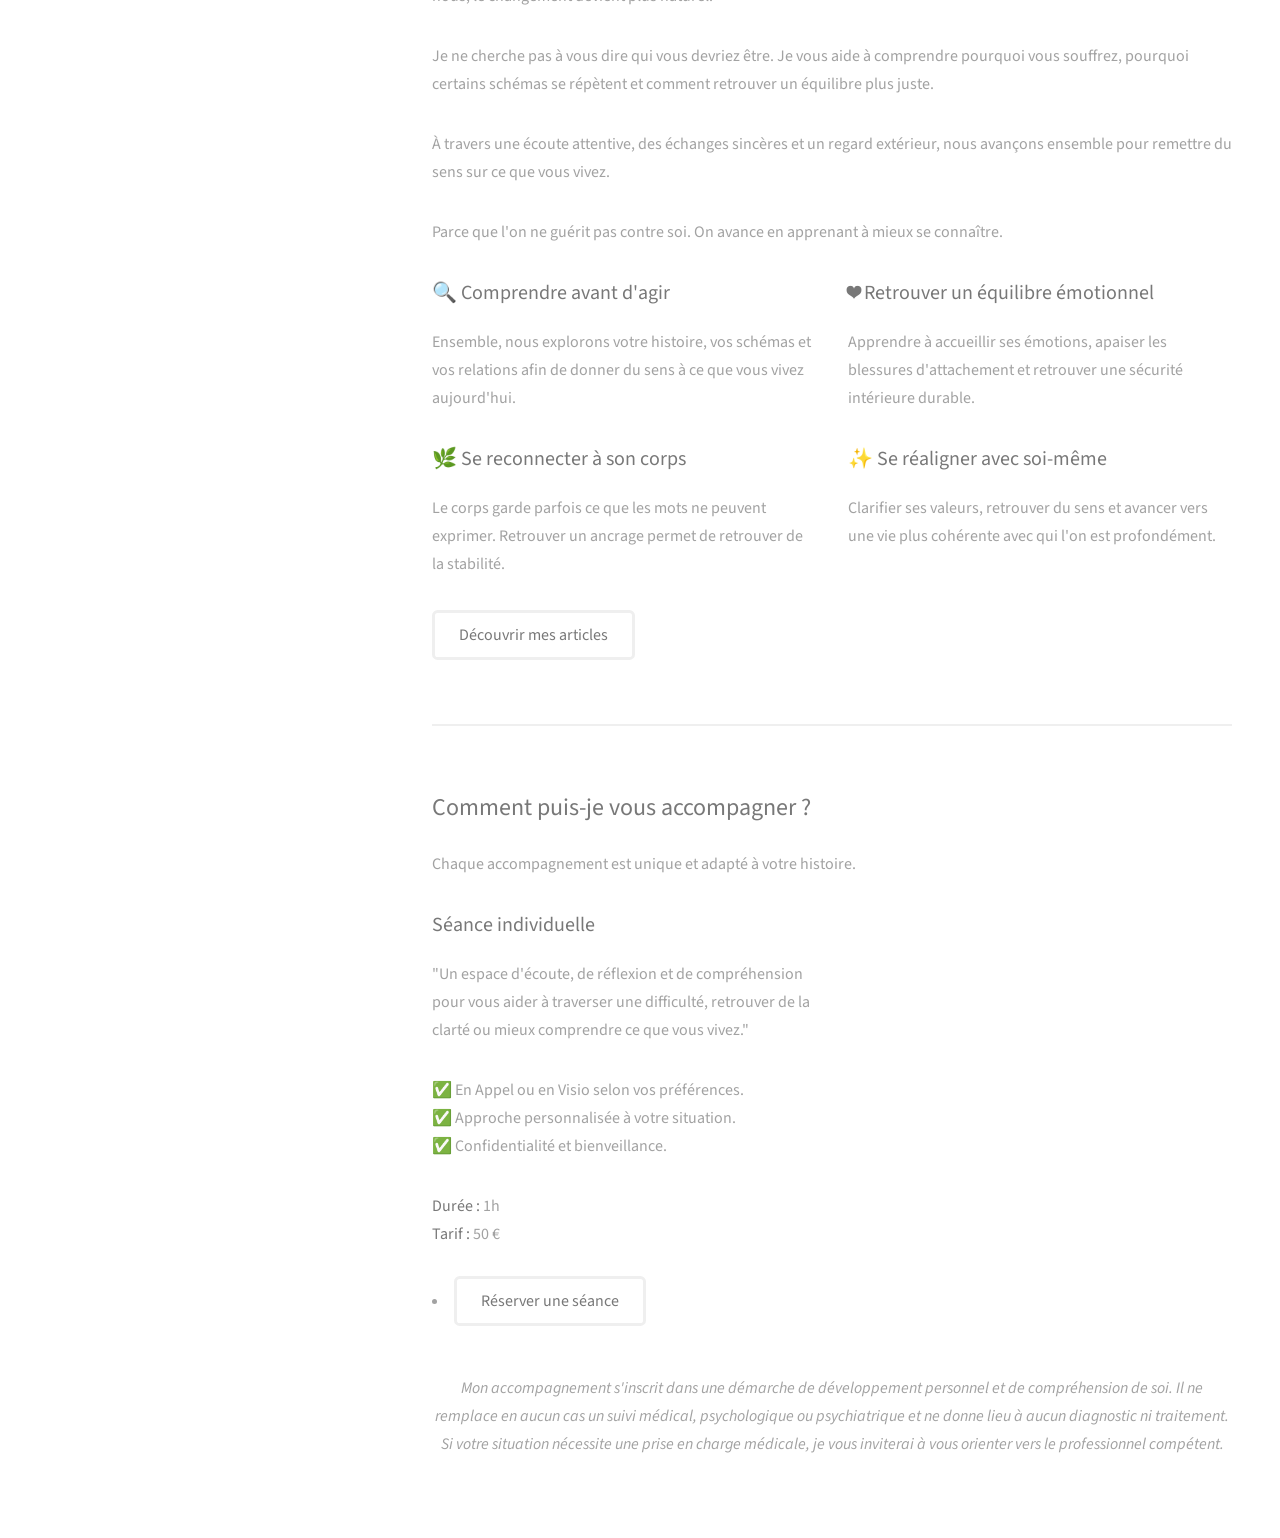
==== commit 7af742f6: "Update Section Four" ====
--- a/index.html
+++ b/index.html
@@ -42,6 +42,7 @@
 						<header class="major">
 							<h2>Mon parcours au service de l’humain</h2>
 						</header>
+						
 						<p>
 							Je me suis orienté vers l'accompagnement humain parce que j’ai moi-même traversé des périodes de doute, de souffrance émotionnelle et de reconstruction intérieure.
 							Je connais la sensation de perdre pied, de ne plus comprendre son cœur, de se sentir perdu dans ses relations ou dans sa vie.
@@ -58,6 +59,7 @@
 						<ul class="actions">
 							<li><a href="parcours.html" class="button">Découvrir mon parcours détaillé</a></li>
 						</ul>
+						
 					</section>
 
 				<!-- IV - La philosophie d'Au Seuil du Soi -->
@@ -66,13 +68,22 @@
 						
 						<p>
 							Nous passons parfois des années à essayer de devenir quelqu'un d'autre.<br>
-							Plus fort, plus confiant, performant, plus aimé... <br>
+							Plus fort, plus confiant, plus performant, plus aimé...
+						</p>
+
+						<p>
 							Pourtant, la véritable transformation commence souvent ailleurs.<br>
 							Elle commence lorsque nous acceptons de nous arrêter un instant pour écouter ce qui cherche à être entendu.<br>
-							Nos émotions, nos blessures, nos peurs, nos élans profonds... <br>
+							Nos émotions, nos blessures, nos peurs, nos élans profonds...
+						</p>
+
+						<p>
 							Au Seuil du Soi est né de cette conviction :<br>
 							Nous ne guérissons pas en nous éloignant de nous-mêmes.<br>
-							Nous guérissons en revenant progressivement vers qui nous sommes déjà.<br>
+							Nous guérissons en revenant progressivement vers qui nous sommes déjà.
+						</p>
+						
+						<p>
 							Parce qu'au bout du chemin, il n'y a pas une meilleure version de soi.<br>
 							Il y a simplement soi-même.
 						</p>
@@ -87,24 +98,31 @@
 					<section id="two">
 						<h2>Mon Approche</h2>
 						<h3>Comprendre avant de vouloir changer.</h3>
+						
 						<p>
 							Nous passons souvent des années à essayer de calmer nos émotions, à chercher des solutions rapides ou à masquer ce qui nous fait souffrir.
 						</p>
+						
 						<p>
 							Pourtant, derrière chaque peur, chaque blocage ou chaque répétition se cache une histoire qui mérite d'être entendue.
 						</p>
+						
 						<p>
 							Mon approche repose d'abord sur une conviction simple : lorsque l'on comprend profondément ce qui se joue en nous, le changement devient plus naturel.
 						</p>
+						
 						<p>
 							Je ne cherche pas à vous dire qui vous devriez être. Je vous aide à comprendre pourquoi vous souffrez, pourquoi certains schémas se répètent et comment retrouver un équilibre plus juste.
 						</p>
+						
 						<p>
 							À travers une écoute attentive, des échanges sincères et un regard extérieur, nous avançons ensemble pour remettre du sens sur ce que vous vivez.			
 						</p>
+						
 						<p>
 							Parce que l'on ne guérit pas contre soi. On avance en apprenant à mieux se connaître.
 						</p>
+						
 						<div class="row">
 							<div class="col-6 col-12-xsmall">
 								<h3>🔍 Comprendre avant d'agir</h3>
@@ -127,11 +145,13 @@
 						<ul class="actions">
 							<li><a href="articles.html" class="button">Découvrir mes articles</a></li>
 						</ul>
+						
 					</section>
 
 				<!-- III - Accompagnements -->
 					<section id="three">
 						<h2>Comment puis-je vous accompagner ?</h2>
+						
 						<p>
 							Chaque accompagnement est unique et adapté à votre histoire.
 						</p>
@@ -139,11 +159,13 @@
 						<div class="row">
 							<div class="col-6 col-12-xsmall">
 								<h3>Séance individuelle</h3>
+								
 								<p>"Un espace d'écoute, de réflexion et de compréhension pour vous aider à traverser une difficulté, retrouver de la clarté ou mieux comprendre ce que vous vivez."</p>
 								<p>✅ En Appel ou en Visio selon vos préférences.<br>
 									✅ Approche personnalisée à votre situation.<br>
 									✅ Confidentialité et bienveillance.
 								</p>
+								
 								<strong>Durée :</strong> 1h<br>
 								<strong>Tarif :</strong> 50 €<br><br>
 								<li><a href="https://tidycal.com/christophegorsy/seance-individuelle" target="_blank" class="button special">Réserver une séance</a></li>
@@ -157,6 +179,7 @@
 							Si votre situation nécessite une prise en charge médicale, je vous inviterai à vous orienter vers le professionnel compétent.
 						</em>
 					</p>
+						
 				</section>	
 				
 <!------------------------------------------------------------------------------------------------------------------------------------------------------->
